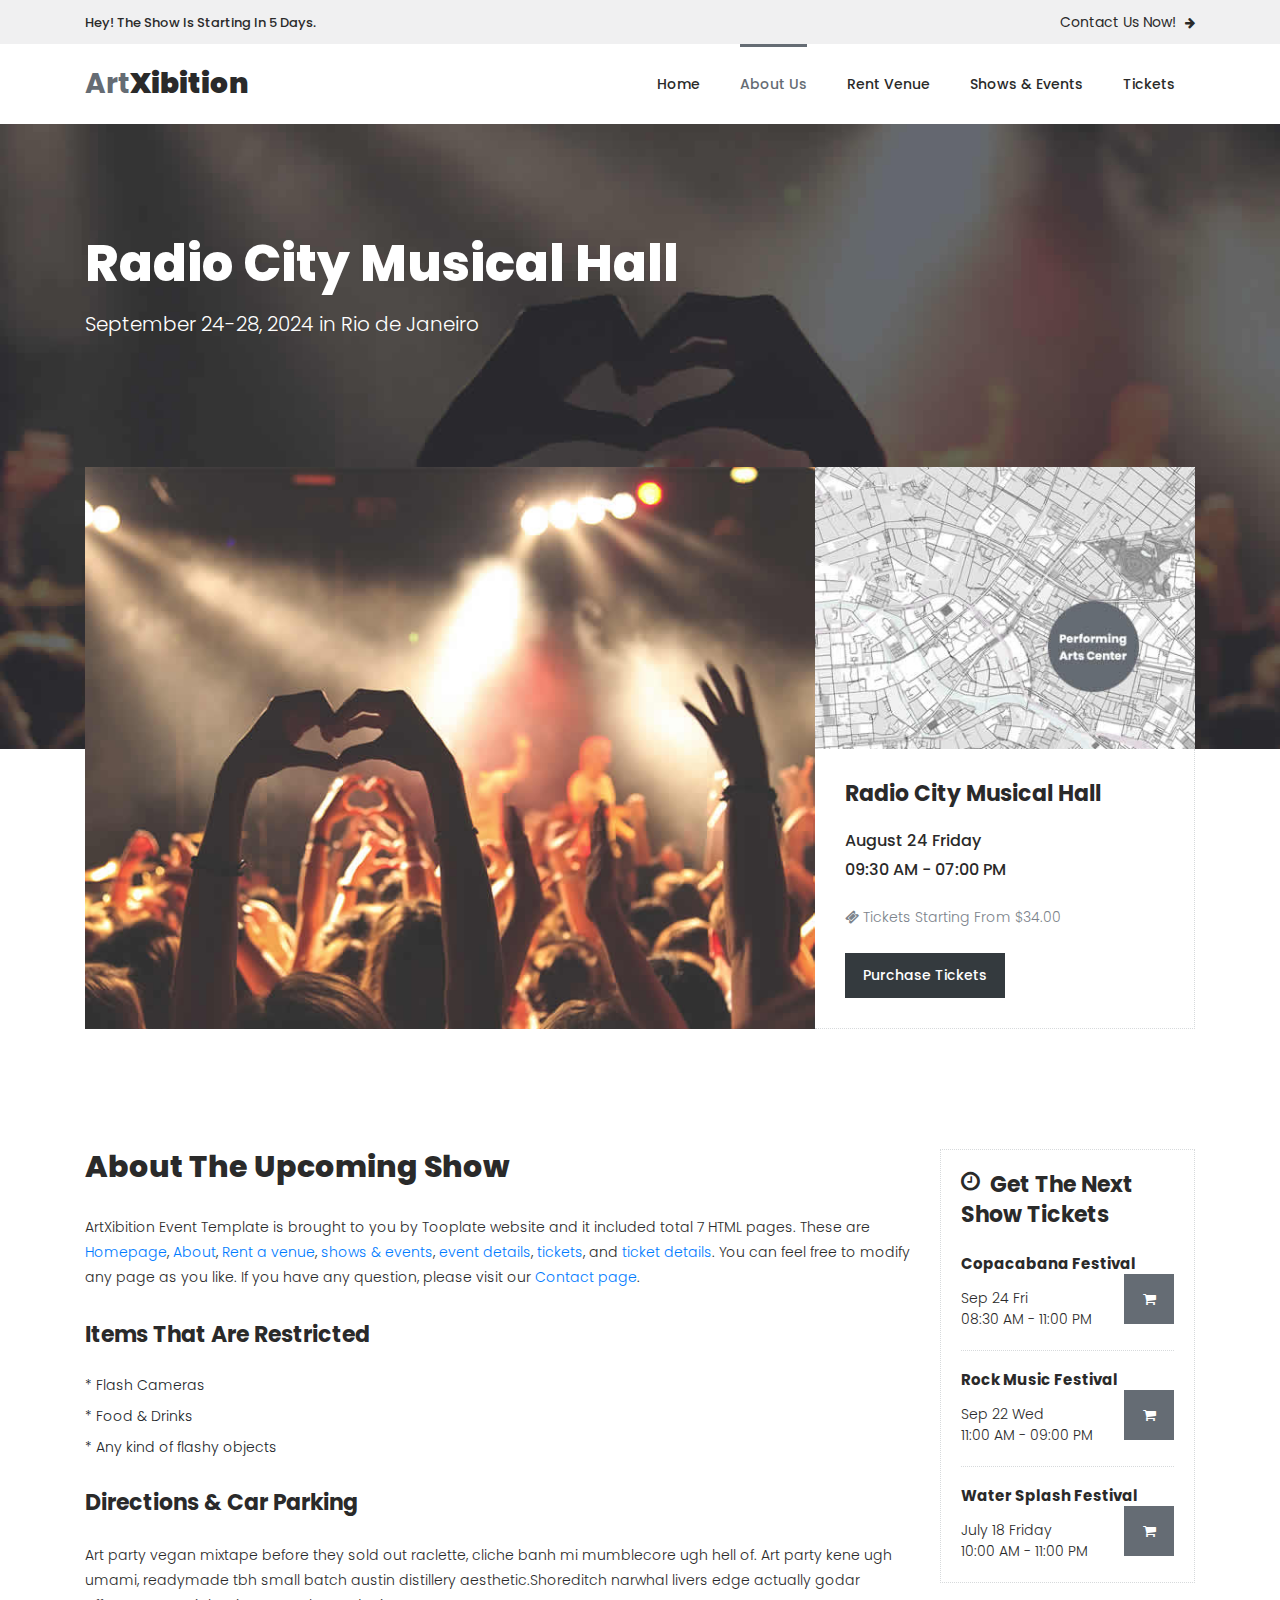
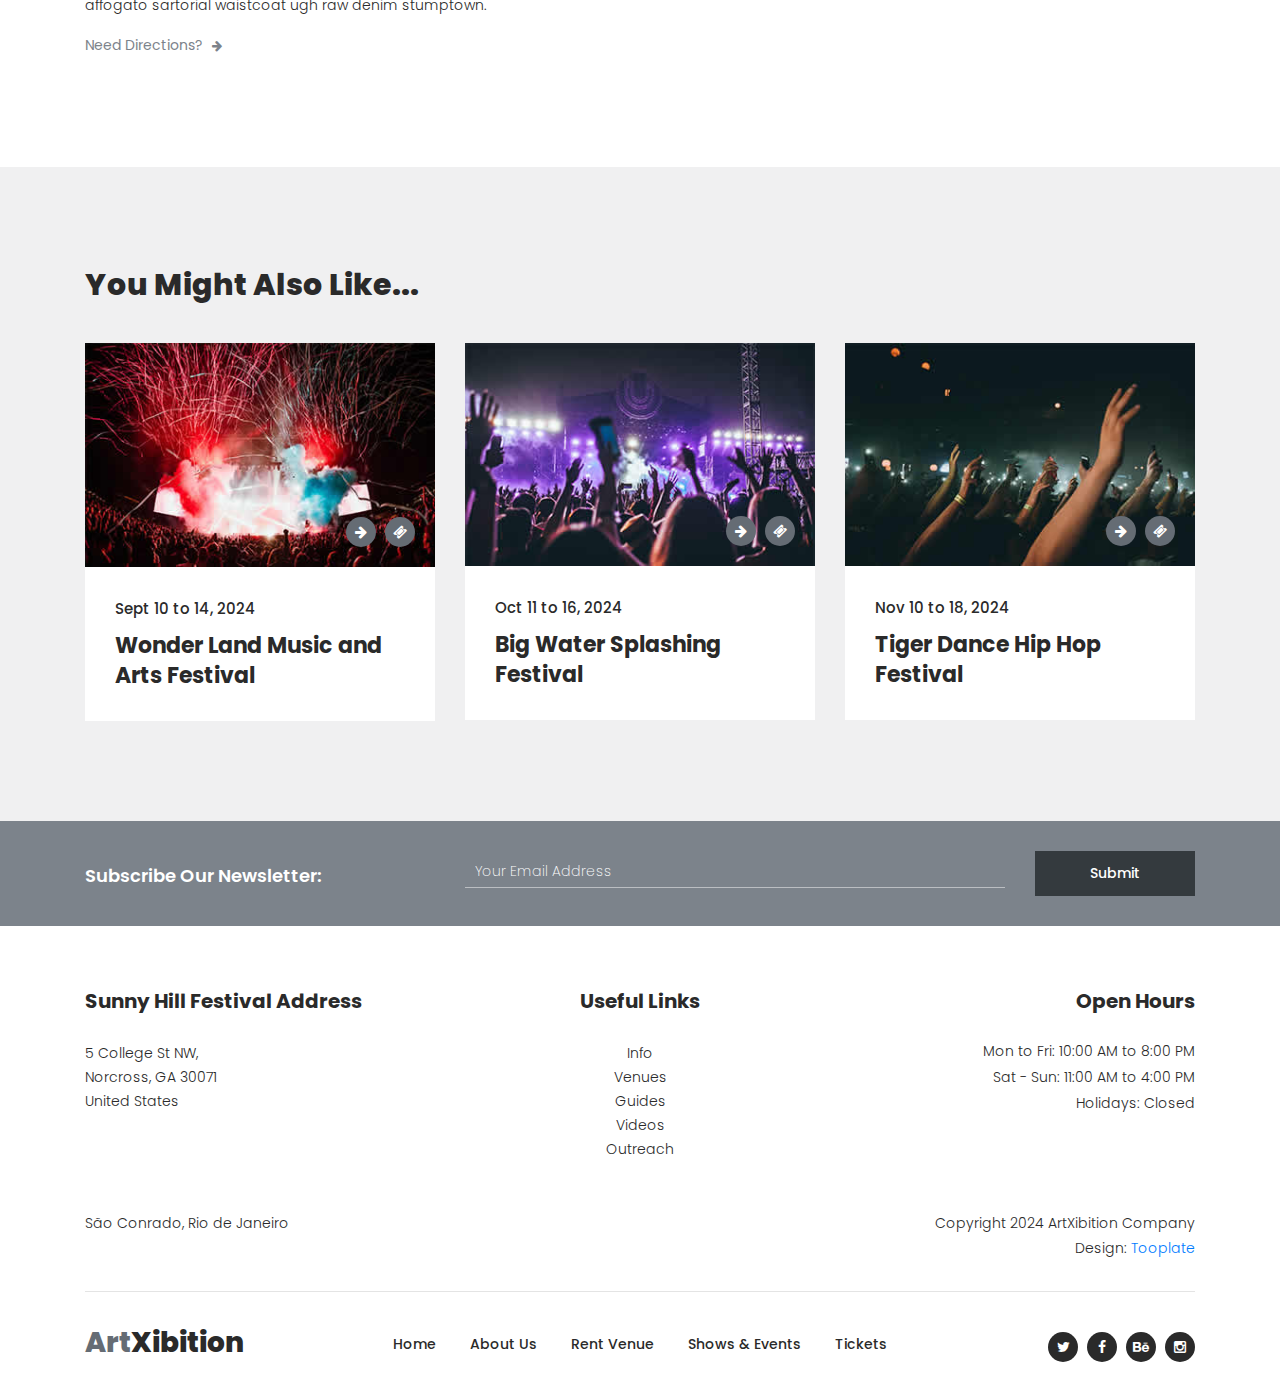
==== about.html @ b41745a3 "Initial commit" ====
<!DOCTYPE html>
<html lang="en">

  <head>

    <meta charset="utf-8">
    <meta name="viewport" content="width=device-width, initial-scale=1, shrink-to-fit=no">
    <meta name="description" content="">
    <meta name="author" content="Tooplate">
    <link href="https://fonts.googleapis.com/css?family=Poppins:100,100i,200,200i,300,300i,400,400i,500,500i,600,600i,700,700i,800,800i,900,900i&display=swap" rel="stylesheet">

    <title>ArtXibition Event HTML Template</title>


    <!-- Additional CSS Files -->
    <link rel="stylesheet" type="text/css" href="assets/css/bootstrap.min.css">

    <link rel="stylesheet" type="text/css" href="assets/css/font-awesome.css">

    <link rel="stylesheet" type="text/css" href="assets/css/owl-carousel.css">

    <link rel="stylesheet" href="assets/css/tooplate-artxibition.css">
<!--

Tooplate 2125 ArtXibition

https://www.tooplate.com/view/2125-artxibition

-->
    </head>
    
    <body>
    
    <!-- ***** Preloader Start ***** -->
    <div id="js-preloader" class="js-preloader">
      <div class="preloader-inner">
        <span class="dot"></span>
        <div class="dots">
          <span></span>
          <span></span>
          <span></span>
        </div>
      </div>
    </div>
    <!-- ***** Preloader End ***** -->

    <!-- ***** Pre HEader ***** -->
    <div class="pre-header">
        <div class="container">
            <div class="row">
                <div class="col-lg-6 col-sm-6">
                    <span>Hey! The Show Is Starting In 5 Days.</span>
                </div>
                <div class="col-lg-6 col-sm-6">
                    <div class="text-button">
                        <a href="rent-venue.html">Contact Us Now! <i class="fa fa-arrow-right"></i></a>
                    </div>
                </div>
            </div>
        </div>
    </div>
    
    <!-- ***** Header Area Start ***** -->
    <header class="header-area header-sticky">
        <div class="container">
            <div class="row">
                <div class="col-12">
                    <nav class="main-nav">
                        <!-- ***** Logo Start ***** -->
                        <a href="index.html" class="logo">Art<em>Xibition</em></a>
                        <!-- ***** Logo End ***** -->
                        <!-- ***** Menu Start ***** -->
                        <ul class="nav">
                            <li><a href="index.html">Home</a></li>
                            <li><a href="about.html" class="active">About Us</a></li>
                            <li><a href="rent-venue.html">Rent Venue</a></li>
                            <li><a href="shows-events.html">Shows & Events</a></li> 
                            <li><a href="tickets.html">Tickets</a></li> 
                        </ul>        
                        <a class='menu-trigger'>
                            <span>Menu</span>
                        </a>
                        <!-- ***** Menu End ***** -->
                    </nav>
                </div>
            </div>
        </div>
    </header>
    <!-- ***** Header Area End ***** -->

    <!-- ***** About Us Page ***** -->
    <div class="page-heading-about">
        <div class="container">
            <div class="row">
                <div class="col-lg-12">
                    <h2>Radio City Musical Hall</h2>
                    <span>September 24-28, 2024 in Rio de Janeiro</span>
                </div>
            </div>
        </div>
    </div>

    <div class="about-item">
        <div class="container">
            <div class="row">
                <div class="col-lg-8">
                    <div class="left-image">
                        <img src="assets/images/about-image.jpg" alt="party time">
                    </div>
                </div>
                <div class="col-lg-4">
                    <div class="right-content">
                        <div class="about-map-image">
                            <img src="assets/images/about-map-image.jpg" alt="party location">
                        </div>
                        <div class="down-content">
                            <h4>Radio City Musical Hall</h4>
                            <ul>
                                <li>August 24 Friday</li>
                                <li>09:30 AM - 07:00 PM</li>
                            </ul>
                            <span><i class="fa fa-ticket"></i> Tickets Starting From $34.00</span>
                            <div class="main-dark-button">
                                <a href="ticket-details.html">Purchase Tickets</a>
                            </div>
                        </div>
                    </div>
                </div>
            </div>
        </div>
    </div>

    <div class="about-upcoming-shows">
        <div class="container">
            <div class="row">
                <div class="col-lg-9">
                    <h2>About The Upcoming Show</h2>
                    <p><p>ArtXibition Event Template is brought to you by Tooplate website and it included total 7 HTML pages. 
                        These are <a href="index.html">Homepage</a>, <a href="about.html">About</a>, 
                        <a href="rent-venue.html">Rent a venue</a>, <a href="shows-events.html">shows &amp; events</a>, 
                        <a href="event-details.html">event details</a>, <a href="tickets.html">tickets</a>, and <a href="ticket-details.html">ticket details</a>. 
                        You can feel free to modify any page as you like. If you have any question, please visit our <a href="https://www.tooplate.com/contact" target="_blank">Contact page</a>.</p></p>
                    <h4>Items That Are Restricted</h4>
                    <ul>
                        <li>* Flash Cameras</li>
                        <li>* Food & Drinks</li>
                        <li>* Any kind of flashy objects</li>
                    </ul>
                    <h4>Directions & Car Parking</h4>
                    <p>Art party vegan mixtape before they sold out raclette, cliche banh mi mumblecore ugh hell of. Art party kene 
                        ugh umami, readymade tbh small batch austin distillery aesthetic.Shoreditch narwhal livers edge actually godar
                        affogato sartorial waistcoat ugh raw denim stumptown.
                        </p>
                    <div class="text-button">
                        <a href="event-details.html">Need Directions? <i class="fa fa-arrow-right"></i></a>
                    </div>
                </div>
                <div class="col-lg-3">
                    <div class="next-shows">
                        <h4><i class="fa fa-clock-o"></i> Get The Next Show Tickets</h4>
                        <ul>
                            <li>
                                <h5>Copacabana Festival</h5>
                                <span>Sep 24 Fri<br>08:30 AM - 11:00 PM</span>
                                <div class="icon-button">
                                    <a href="ticket-details.html">
                                        <i class="fa fa-shopping-cart"></i>
                                    </a>
                                </div>
                            </li>
                            <li>
                                <h5>Rock Music Festival</h5>
                                <span>Sep 22 Wed<br>11:00 AM - 09:00 PM</span>
                                <div class="icon-button">
                                    <a href="ticket-details.html">
                                        <i class="fa fa-shopping-cart"></i>
                                    </a>
                                </div>
                            </li>
                            <li>
                                <h5>Water Splash Festival</h5>
                                <span>July 18 Friday<br>10:00 AM - 11:00 PM</span>
                                <div class="icon-button">
                                    <a href="ticket-details.html">
                                        <i class="fa fa-shopping-cart"></i>
                                    </a>
                                </div>
                            </li>
                        </ul>
                    </div>
                </div>
            </div>
        </div>
    </div>

    <div class="also-like">
        <div class="container">
            <div class="row">
                <div class="col-lg-12">
                    <h2>You Might Also Like...</h2>
                </div>
                <div class="col-lg-4">
                    <div class="like-item">
                        <div class="thumb">
                            <a href="event-details.html"><img src="assets/images/like-01.jpg" alt=""></a>
                            <div class="icons">
                                <ul>
                                    <li><a href="event-details.html"><i class="fa fa-arrow-right"></i></a></li>
                                    <li><a href="ticket-details.html"><i class="fa fa-ticket"></i></a></li>
                                </ul>
                            </div>
                        </div>
                        <div class="down-content">
                            <span>Sept 10 to 14, 2024</span>
                            <a href="event-details.html"><h4>Wonder Land Music and Arts Festival</h4></a>
                        </div>
                    </div>
                </div>
                <div class="col-lg-4">
                    <div class="like-item">
                        <div class="thumb">
                            <a href="event-details.html"><img src="assets/images/like-02.jpg" alt=""></a>
                            <div class="icons">
                                <ul>
                                    <li><a href="event-details.html"><i class="fa fa-arrow-right"></i></a></li>
                                    <li><a href="ticket-details.html"><i class="fa fa-ticket"></i></a></li>
                                </ul>
                            </div>
                        </div>
                        <div class="down-content">
                            <span>Oct 11 to 16, 2024</span>
                            <a href="event-details.html"><h4>Big Water Splashing Festival</h4></a>
                        </div>
                    </div>
                </div>
                <div class="col-lg-4">
                    <div class="like-item">
                        <div class="thumb">
                            <a href="event-details.html"><img src="assets/images/like-03.jpg" alt=""></a>
                            <div class="icons">
                                <ul>
                                    <li><a href="event-details.html"><i class="fa fa-arrow-right"></i></a></li>
                                    <li><a href="ticket-details.html"><i class="fa fa-ticket"></i></a></li>
                                </ul>
                            </div>
                        </div>
                        <div class="down-content">
                            <span>Nov 10 to 18, 2024</span>
                            <a href="event-details.html"><h4>Tiger Dance Hip Hop Festival</h4></a>
                        </div>
                    </div>
                </div>
            </div>
        </div>
    </div>


    <!-- *** Subscribe *** -->
    <div class="subscribe">
        <div class="container">
            <div class="row">
                <div class="col-lg-4">
                    <h4>Subscribe Our Newsletter:</h4>
                </div>
                <div class="col-lg-8">
                    <form id="subscribe" action="" method="get">
                        <div class="row">
                          <div class="col-lg-9">
                            <fieldset>
                              <input name="email" type="text" id="email" pattern="[^ @]*@[^ @]*" placeholder="Your Email Address" required="">
                            </fieldset>
                          </div>
                          <div class="col-lg-3">
                            <fieldset>
                              <button type="submit" id="form-submit" class="main-dark-button">Submit</button>
                            </fieldset>
                          </div>
                        </div>
                    </form>
                </div>
            </div>
        </div>
    </div>

    <!-- *** Footer *** -->
    <footer>
        <div class="container">
            <div class="row">
                <div class="col-lg-4">
                    <div class="address">
                        <h4>Sunny Hill Festival Address</h4>
                        <span>5 College St NW, <br>Norcross, GA 30071<br>United States</span>
                    </div>
                </div>
                <div class="col-lg-4">
                    <div class="links">
                        <h4>Useful Links</h4>
                        <ul>
                            <li><a href="#">Info</a></li>
                            <li><a href="#">Venues</a></li>
                            <li><a href="#">Guides</a></li>
                            <li><a href="#">Videos</a></li>
                            <li><a href="#">Outreach</a></li>
                        </ul>
                    </div>
                </div>
                <div class="col-lg-4">
                    <div class="hours">
                        <h4>Open Hours</h4>
                        <ul>
                            <li>Mon to Fri: 10:00 AM to 8:00 PM</li>
                            <li>Sat - Sun: 11:00 AM to 4:00 PM</li>
                            <li>Holidays: Closed</li>
                        </ul>
                    </div>
                </div>
                <div class="col-lg-12">
                    <div class="under-footer">
                        <div class="row">
                            <div class="col-lg-6">
                                <p>São Conrado, Rio de Janeiro</p>
                            </div>
                            <div class="col-lg-6">
                                <p class="copyright">Copyright 2024 ArtXibition Company 
                    
                    			<br>Design: <a rel="nofollow" href="https://www.tooplate.com" target="_parent">Tooplate</a></p>
                            </div>
                        </div>
                    </div>
                </div>
                <div class="col-lg-12">
                    <div class="sub-footer">
                        <div class="row">
                            <div class="col-lg-3">
                                <div class="logo"><span>Art<em>Xibition</em></span></div>
                            </div>
                            <div class="col-lg-6">
                                <div class="menu">
                                    <ul>
                                        <li><a href="index.html" class="active">Home</a></li>
                                        <li><a href="about.html">About Us</a></li>
                                        <li><a href="rent-venue.html">Rent Venue</a></li>
                                        <li><a href="shows-events.html">Shows & Events</a></li> 
                                        <li><a href="tickets.html">Tickets</a></li> 
                                    </ul>
                                </div>
                            </div>
                            <div class="col-lg-3">
                                <div class="social-links">
                                    <ul>
                                        <li><a href="#"><i class="fa fa-twitter"></i></a></li>
                                        <li><a href="#"><i class="fa fa-facebook"></i></a></li>
                                        <li><a href="#"><i class="fa fa-behance"></i></a></li>
                                        <li><a href="#"><i class="fa fa-instagram"></i></a></li>
                                    </ul>
                                </div>
                            </div>
                        </div>
                    </div>
                </div>
            </div>
        </div>
    </footer>

    <!-- jQuery -->
    <script src="assets/js/jquery-2.1.0.min.js"></script>

    <!-- Bootstrap -->
    <script src="assets/js/popper.js"></script>
    <script src="assets/js/bootstrap.min.js"></script>

    <!-- Plugins -->
    <script src="assets/js/scrollreveal.min.js"></script>
    <script src="assets/js/waypoints.min.js"></script>
    <script src="assets/js/jquery.counterup.min.js"></script>
    <script src="assets/js/imgfix.min.js"></script> 
    <script src="assets/js/mixitup.js"></script> 
    <script src="assets/js/accordions.js"></script>
    <script src="assets/js/owl-carousel.js"></script>
    
    <!-- Global Init -->
    <script src="assets/js/custom.js"></script>
  </body>
</html>
---- assets/css/owl-carousel.css ----
/**
 * Owl Carousel v2.3.4
 * Copyright 2013-2018 David Deutsch
 * Licensed under: SEE LICENSE IN https://github.com/OwlCarousel2/OwlCarousel2/blob/master/LICENSE
 */
/*
 *  Owl Carousel - Core
 */
 .owl-carousel {
    display: none;
    width: 100%;
    -webkit-tap-highlight-color: transparent;
    /* position relative and z-index fix webkit rendering fonts issue */
    position: relative;
    z-index: 1; }
    .owl-carousel .owl-stage {
      position: relative;
      -ms-touch-action: pan-Y;
      touch-action: manipulation;
      -moz-backface-visibility: hidden;
      /* fix firefox animation glitch */ }
    .owl-carousel .owl-stage:after {
      content: ".";
      display: block;
      clear: both;
      visibility: hidden;
      line-height: 0;
      height: 0; }
    .owl-carousel .owl-stage-outer {
      position: relative;
      overflow: hidden;
      /* fix for flashing background */
      -webkit-transform: translate3d(0px, 0px, 0px); }
    .owl-carousel .owl-wrapper,
    .owl-carousel .owl-item {
      -webkit-backface-visibility: hidden;
      -moz-backface-visibility: hidden;
      -ms-backface-visibility: hidden;
      -webkit-transform: translate3d(0, 0, 0);
      -moz-transform: translate3d(0, 0, 0);
      -ms-transform: translate3d(0, 0, 0); }
    .owl-carousel .owl-item {
      position: relative;
      min-height: 1px;
      float: left;
      -webkit-backface-visibility: hidden;
      -webkit-tap-highlight-color: transparent;
      -webkit-touch-callout: none; }
    .owl-carousel .owl-item img {
      display: block;
      width: 100%; }
    .owl-carousel .owl-nav.disabled,
    .owl-carousel .owl-dots.disabled {
      display: none; }
    .owl-carousel .owl-nav .owl-prev,
    .owl-carousel .owl-nav .owl-next,
    .owl-carousel .owl-dot {
      cursor: pointer;
      -webkit-user-select: none;
      -khtml-user-select: none;
      -moz-user-select: none;
      -ms-user-select: none;
      user-select: none; }
    .owl-carousel .owl-nav button.owl-prev,
    .owl-carousel .owl-nav button.owl-next,
    .owl-carousel button.owl-dot {
      background: none;
      color: inherit;
      border: none;
      padding: 0 !important;
      font: inherit; }
    .owl-carousel.owl-loaded {
      display: block; }
    .owl-carousel.owl-loading {
      opacity: 0;
      display: block; }
    .owl-carousel.owl-hidden {
      opacity: 0; }
    .owl-carousel.owl-refresh .owl-item {
      visibility: hidden; }
    .owl-carousel.owl-drag .owl-item {
      -ms-touch-action: pan-y;
          touch-action: pan-y;
      -webkit-user-select: none;
      -moz-user-select: none;
      -ms-user-select: none;
      user-select: none; }
    .owl-carousel.owl-grab {
      cursor: move;
      cursor: grab; }
    .owl-carousel.owl-rtl {
      direction: rtl; }
    .owl-carousel.owl-rtl .owl-item {
      float: right; }
  
  /* No Js */
  .no-js .owl-carousel {
    display: block; }
  
  /*
   *  Owl Carousel - Animate Plugin
   */
  .owl-carousel .animated {
    animation-duration: 1000ms;
    animation-fill-mode: both; }
  
  .owl-carousel .owl-animated-in {
    z-index: 0; }
  
  .owl-carousel .owl-animated-out {
    z-index: 1; }
  
  .owl-carousel .fadeOut {
    animation-name: fadeOut; }
  
  @keyframes fadeOut {
    0% {
      opacity: 1; }
    100% {
      opacity: 0; } }
  
  /*
   * 	Owl Carousel - Auto Height Plugin
   */
  .owl-height {
    transition: height 500ms ease-in-out; }
  
  /*
   * 	Owl Carousel - Lazy Load Plugin
   */
  .owl-carousel .owl-item {
    /**
              This is introduced due to a bug in IE11 where lazy loading combined with autoheight plugin causes a wrong
              calculation of the height of the owl-item that breaks page layouts
           */ }
    .owl-carousel .owl-item .owl-lazy {
      opacity: 0;
      transition: opacity 400ms ease; }
    .owl-carousel .owl-item .owl-lazy[src^=""], .owl-carousel .owl-item .owl-lazy:not([src]) {
      max-height: 0; }
    .owl-carousel .owl-item img.owl-lazy {
      transform-style: preserve-3d; }
  
  /*
   * 	Owl Carousel - Video Plugin
   */
  .owl-carousel .owl-video-wrapper {
    position: relative;
    height: 100%;
    background: #000; }
  
  .owl-carousel .owl-video-play-icon {
    position: absolute;
    height: 80px;
    width: 80px;
    left: 50%;
    top: 50%;
    margin-left: -40px;
    margin-top: -40px;
    background: url("owl.video.play.png") no-repeat;
    cursor: pointer;
    z-index: 1;
    -webkit-backface-visibility: hidden;
    transition: transform 100ms ease; }
  
  .owl-carousel .owl-video-play-icon:hover {
    -ms-transform: scale(1.3, 1.3);
        transform: scale(1.3, 1.3); }
  
  .owl-carousel .owl-video-playing .owl-video-tn,
  .owl-carousel .owl-video-playing .owl-video-play-icon {
    display: none; }
  
  .owl-carousel .owl-video-tn {
    opacity: 0;
    height: 100%;
    background-position: center center;
    background-repeat: no-repeat;
    background-size: contain;
    transition: opacity 400ms ease; }
  
  .owl-carousel .owl-video-frame {
    position: relative;
    z-index: 1;
    height: 100%;
    width: 100%; }
---- assets/css/tooplate-artxibition.css ----
/*

Tooplate 2125 ArtXibition

https://www.tooplate.com/view/2125-artxibition

*/

/* ---------------------------------------------
Table of contents
------------------------------------------------
01. font & reset css
02. reset
03. global styles
04. header
05. banner
06. features
07. testimonials
08. contact
09. footer
10. preloader
11. search
12. portfolio

--------------------------------------------- */
/* 
---------------------------------------------
font & reset css
--------------------------------------------- 
*/
@import url("https://fonts.googleapis.com/css?family=Poppins:100,100i,200,200i,300,300i,400,400i,500,500i,600,600i,700,700i,800,800i,900,900i");
/* 
---------------------------------------------
reset
--------------------------------------------- 
*/
html, body, div, span, applet, object, iframe, h1, h2, h3, h4, h5, h6, p, blockquote, div
pre, a, abbr, acronym, address, big, cite, code, del, dfn, em, font, img, ins, kbd, q,
s, samp, small, strike, strong, sub, sup, tt, var, b, u, i, center, dl, dt, dd, ol, ul, li,
figure, header, nav, section, article, aside, footer, figcaption {
  margin: 0;
  padding: 0;
  border: 0;
  outline: 0;
}

.clearfix:after {
  content: ".";
  display: block;
  clear: both;
  visibility: hidden;
  line-height: 0;
  height: 0;
}

.clearfix {
  display: inline-block;
}

html[xmlns] .clearfix {
  display: block;
}

* html .clearfix {
  height: 1%;
}

ul, li {
  padding: 0;
  margin: 0;
  list-style: none;
}

header, nav, section, article, aside, footer, hgroup {
  display: block;
}

* {
  box-sizing: border-box;
}

html, body {
  font-family: 'Poppins', sans-serif;
  font-weight: 400;
  background-color: #fff;
  font-size: 16px;
  -ms-text-size-adjust: 100%;
  -webkit-font-smoothing: antialiased;
  -moz-osx-font-smoothing: grayscale;
}

a {
  text-decoration: none !important;
}

h1, h2, h3, h4, h5, h6 {
  margin-top: 0px;
  margin-bottom: 0px;
}

h4 {
  line-height: 30px;
}

ul {
  margin-bottom: 0px;
}

p {
  font-size: 14px;
  line-height: 25px;
  color: #2a2a2a;
  font-weight: 300;
}

/* 
---------------------------------------------
global styles
--------------------------------------------- 
*/
html,
body {
  background: #fff;
  font-family: 'Poppins', sans-serif;
}

::selection {
  background: #343a3e;
  color: #fff;
}

::-moz-selection {
  background: #343a3e;
  color: #fff;
}

@media (max-width: 991px) {
  html, body {
    overflow-x: hidden;
  }
  .mobile-top-fix {
    margin-top: 30px;
    margin-bottom: 0px;
  }
  .mobile-bottom-fix {
    margin-bottom: 30px;
  }
  .mobile-bottom-fix-big {
    margin-bottom: 60px;
  }
}

.section-heading {
  text-align: center;
  margin-top: 40px;
  margin-bottom: 40px;
}

.section-heading h2 {
  font-size: 30px;
  font-weight: 800;
  color: #2a2a2a;
  text-transform: capitalize;
  letter-spacing: 0.5px;
  margin-top: 0px;
  margin-bottom: 0px;
}

.section-heading img {
  margin: 20px auto;
}

.dark-bg h2 {
  color: #fff;
}

.dark-bg p {
  color: #fff;
}

.main-white-button a {
  display: inline-block;
  font-size: 14px;
  padding: 12px 18px;
  background-color: #fff;
  color: #2a2a2a;
  text-align: center;
  font-weight: 500;
  text-transform: capitalize;
  transition: all .3s;
}

.main-white-button a:hover {
  opacity: 0.9;
}

.main-dark-button a {
  display: inline-block;
  font-size: 14px;
  padding: 12px 18px;
  background-color: #343a3e;
  color: #fff;
  text-align: center;
  font-weight: 500;
  text-transform: capitalize;
  transition: all .3s;
}

.main-dark-button a:hover {
  opacity: 0.9;
}


.text-button a {
  font-size: 14px;
  color: #7c838b;
  transition: all .3s;
}

.text-button i {
  font-size: 12px;
  margin-left: 5px;
  transition: all .5s;
}

.text-button a:hover {
  color: #343a3e;
}

.text-button a:hover i {
  margin-left: 8px;
}


/* 
---------------------------------------------
header
--------------------------------------------- 
*/

.pre-header {
  background-color: #f0f0f1;
  padding: 10px 0px;
}

.pre-header span {
  font-size: 13px;
  color: #2a2a2a;
  font-weight: 500;
}

.pre-header .text-button {
  text-align: right;
}

.pre-header .text-button a {
  color: #2a2a2a;
}

.header-area {
  position: relative;
  top: 0px;
  left: 0px;
  right: 0px;
  z-index: 100;
  height: 80px;
  background: #fff;
  -webkit-transition: all .5s ease 0s;
  -moz-transition: all .5s ease 0s;
  -o-transition: all .5s ease 0s;
  transition: all .5s ease 0s;
}

.header-area .main-nav {
  min-height: 80px;
  background: transparent;
}

.header-area .main-nav .logo {
  line-height: 80px;
  color: #656c74;
  font-size: 28px;
  font-weight: 700;
  float: left;
  -webkit-transition: all 0.3s ease 0s;
  -moz-transition: all 0.3s ease 0s;
  -o-transition: all 0.3s ease 0s;
  transition: all 0.3s ease 0s;
}

.header-area .main-nav .logo em {
  font-style: normal;
  color: #2a2a2a;
  font-weight: 900;
}

.header-area .main-nav .nav {
  float: right;
  margin-top: 27px;
  margin-right: 0px;
  background-color: transparent;
  -webkit-transition: all 0.3s ease 0s;
  -moz-transition: all 0.3s ease 0s;
  -o-transition: all 0.3s ease 0s;
  transition: all 0.3s ease 0s;
  position: relative;
  z-index: 999;
}

.header-area .main-nav .nav li {
  padding-left: 20px;
  padding-right: 20px;
}

.header-area .main-nav .nav li a {
  display: block;
  font-weight: 500;
  font-size: 14px;
  color: #2a2a2a;
  text-transform: capitalize;
  -webkit-transition: all 0.3s ease 0s;
  -moz-transition: all 0.3s ease 0s;
  -o-transition: all 0.3s ease 0s;
  transition: all 0.3s ease 0s;
  height: 40px;
  line-height: 40px;
  border: transparent;
}

.header-area .main-nav .nav li:hover a,
.header-area .main-nav .nav li a.active {
  color: #656c74!important;
  opacity: 1;
}

.header-area .main-nav .nav li a.active {
  position: relative;
}

.header-area .main-nav .nav li a.active:after {
  position: absolute;
  width: 100%;
  height: 3px;
  background-color: #656c74;
  content: '';
  top: -20px;
  left: 0;
}

.background-header .main-nav .nav li:hover a,
.background-header .main-nav .nav li a.active {
  color: #656c74!important;
  opacity: 1;
}

.header-area .main-nav .menu-trigger {
  cursor: pointer;
  display: block;
  position: absolute;
  top: 23px;
  width: 32px;
  height: 40px;
  text-indent: -9999em;
  z-index: 99;
  right: 40px;
  display: none;
}

.header-area .main-nav .menu-trigger span,
.header-area .main-nav .menu-trigger span:before,
.header-area .main-nav .menu-trigger span:after {
  -moz-transition: all 0.4s;
  -o-transition: all 0.4s;
  -webkit-transition: all 0.4s;
  transition: all 0.4s;
  background-color: #1e1e1e;
  display: block;
  position: absolute;
  width: 30px;
  height: 2px;
  left: 0;
}

.background-header .main-nav .menu-trigger span,
.background-header .main-nav .menu-trigger span:before,
.background-header .main-nav .menu-trigger span:after {
  background-color: #1e1e1e;
}

.header-area .main-nav .menu-trigger span:before,
.header-area .main-nav .menu-trigger span:after {
  -moz-transition: all 0.4s;
  -o-transition: all 0.4s;
  -webkit-transition: all 0.4s;
  transition: all 0.4s;
  background-color: #1e1e1e;
  display: block;
  position: absolute;
  width: 30px;
  height: 2px;
  left: 0;
  width: 75%;
}

.background-header .main-nav .menu-trigger span:before,
.background-header .main-nav .menu-trigger span:after {
  background-color: #1e1e1e;
}

.header-area .main-nav .menu-trigger span:before,
.header-area .main-nav .menu-trigger span:after {
  content: "";
}

.header-area .main-nav .menu-trigger span {
  top: 16px;
}

.header-area .main-nav .menu-trigger span:before {
  -moz-transform-origin: 33% 100%;
  -ms-transform-origin: 33% 100%;
  -webkit-transform-origin: 33% 100%;
  transform-origin: 33% 100%;
  top: -10px;
  z-index: 10;
}

.header-area .main-nav .menu-trigger span:after {
  -moz-transform-origin: 33% 0;
  -ms-transform-origin: 33% 0;
  -webkit-transform-origin: 33% 0;
  transform-origin: 33% 0;
  top: 10px;
}

.header-area .main-nav .menu-trigger.active span,
.header-area .main-nav .menu-trigger.active span:before,
.header-area .main-nav .menu-trigger.active span:after {
  background-color: transparent;
  width: 100%;
}

.header-area .main-nav .menu-trigger.active span:before {
  -moz-transform: translateY(6px) translateX(1px) rotate(45deg);
  -ms-transform: translateY(6px) translateX(1px) rotate(45deg);
  -webkit-transform: translateY(6px) translateX(1px) rotate(45deg);
  transform: translateY(6px) translateX(1px) rotate(45deg);
  background-color: #1e1e1e;
}

.background-header .main-nav .menu-trigger.active span:before {
  background-color: #1e1e1e;
}

.header-area .main-nav .menu-trigger.active span:after {
  -moz-transform: translateY(-6px) translateX(1px) rotate(-45deg);
  -ms-transform: translateY(-6px) translateX(1px) rotate(-45deg);
  -webkit-transform: translateY(-6px) translateX(1px) rotate(-45deg);
  transform: translateY(-6px) translateX(1px) rotate(-45deg);
  background-color: #1e1e1e;
}

.background-header .main-nav .menu-trigger.active span:after {
  background-color: #1e1e1e;
}

.header-area.header-sticky {
  min-height: 80px;
}

.header-area.header-sticky .nav {
  margin-top: 20px !important;
}

.header-area.header-sticky .nav li a.active {
  color: #656c74;
}

@media (max-width: 1200px) {
  .header-area .main-nav .nav li {
    padding-left: 12px;
    padding-right: 12px;
  }
  .header-area .main-nav:before {
    display: none;
  }
}

@media (max-width: 767px) {
  .header-area .main-nav .nav li a.active:after {
    display: none;
  }
  .header-area .main-nav .logo {
    color: #1e1e1e;
  }
  .header-area.header-sticky .nav li a:hover,
  .header-area.header-sticky .nav li a.active {
    color: #656c74!important;
    opacity: 1;
  }
  .header-area {
    background-color: #f7f7f7;
    padding: 0px 15px;
    height: 80px;
    box-shadow: none;
    text-align: center;
  }
  .header-area .container {
    padding: 0px;
  }
  .header-area .logo {
    margin-left: 30px;
  }
  .header-area .menu-trigger {
    display: block !important;
  }
  .header-area .main-nav {
    overflow: hidden;
  }
  .header-area .main-nav .nav {
    float: none;
    width: 100%;
    display: none;
    -webkit-transition: all 0s ease 0s;
    -moz-transition: all 0s ease 0s;
    -o-transition: all 0s ease 0s;
    transition: all 0s ease 0s;
    margin-left: 0px;
  }
  .header-area .main-nav .nav li:first-child {
    border-top: 1px solid #eee;
  }
  .header-area.header-sticky .nav {
    margin-top: 80px !important;
  }
  .header-area .main-nav .nav li {
    width: 100%;
    background: #fff;
    border-bottom: 1px solid #eee;
    padding-left: 0px !important;
    padding-right: 0px !important;
  }
  .header-area .main-nav .nav li a {
    height: 50px !important;
    line-height: 50px !important;
    padding: 0px !important;
    border: none !important;
    background: #f7f7f7 !important;
    color: #232d39 !important;
  }
  .header-area .main-nav .nav li a:hover {
    background: #eee !important;
    color: #656c74!important;
  }
  .header-area .main-nav .nav li.submenu ul {
    position: relative;
    visibility: inherit;
    opacity: 1;
    z-index: 1;
    transform: translateY(0%);
    transition-delay: 0s, 0s, 0.3s;
    top: 0px;
    width: 100%;
    box-shadow: none;
    height: 0px;
  }
  .header-area .main-nav .nav li.submenu ul li a {
    font-size: 12px;
    font-weight: 400;
  }
  .header-area .main-nav .nav li.submenu ul li a:hover:before {
    width: 0px;
  }
  .header-area .main-nav .nav li.submenu ul.active {
    height: auto !important;
  }
  .header-area .main-nav .nav li.submenu:after {
    color: #3B566E;
    right: 25px;
    font-size: 14px;
    top: 15px;
  }
  .header-area .main-nav .nav li.submenu:hover ul, .header-area .main-nav .nav li.submenu:focus ul {
    height: 0px;
  }
}

@media (min-width: 767px) {
  .header-area .main-nav .nav {
    display: flex !important;
  }
}


/* 
---------------------------------------------
banner
--------------------------------------------- 
*/

.main-banner {
  background-image: url(../images/banner_bg.jpg);
  background-repeat: no-repeat;
  background-size: cover;
  text-align: center;
  padding: 270px 0px 210px 0px;
  position: relative;
}

.main-banner h6 {
  font-size: 14px;
  color: #fff;
  font-weight: 300;
}

.main-banner h2 {
  font-size: 50px;
  font-weight: 800;
  color: #fff;
  margin-top: 20px;
  margin-bottom: 30px;
}

.main-banner .next-show {
  position: absolute;
  top: -165px;
  left: 50%;
  transform: translateX(-50%);
  animation: move-up-down 3s infinite;
}
.main-banner .next-show {
  color: #fff;
  font-size: 18px;
}

.main-banner .next-show i {
  font-size: 12px;;
}

.main-banner .next-show span {
  display: block;
  font-size: 14px;
  font-weight: 300;
}

.main-banner .counter-content {
  position: absolute;
  width: 100%;
  top: 0;
  padding: 12px 0px;
  height: 100px;
  background-color: rgba(250,250,250,0.3);
}

.main-banner .counter-content li {
  display: inline-block;
  font-size: 14px;
  list-style-type: none;
  font-weight: 300;;
  text-transform: capitalize;
  color: #fff;
  min-width: 15%;
}

.main-banner .counter-content li span {
  display: block;
  font-size: 50px;
  font-weight: 900;
  margin-top: -10px;
}


/*
---------------------------------------------
Show Events Carousel
---------------------------------------------
*/
.owl-show-events {
  position: relative;
  margin-top: -60px;
}

.owl-show-events .owl-nav {
  position: absolute;
  width: 100%;
  top: 50%;
  transform: translateY(5px);
}

    
.owl-show-events .owl-nav .owl-prev{
  position: absolute;
  left: -45px;
  outline: none;
}

.owl-show-events .owl-nav .owl-prev span,
.owl-show-events .owl-nav .owl-next span {
  opacity: 0;
}

.owl-show-events .owl-nav .owl-prev:before {
  display: inline-block;
  font-family: 'FontAwesome';
  color: #7c838b;
  font-size: 14px;
  content: '\f060';
}

.owl-show-events .owl-nav .owl-next{
  position: absolute;
  right: -45px;
  outline: none;
}

.owl-show-events .owl-nav .owl-next:before {
  display: inline-block;
  font-family: 'FontAwesome';
  color: #7c838b;
  font-size: 14px;
  content: '\f061';
}


/*
---------------------------------------------
Amazing Venues
---------------------------------------------
*/

.amazing-venues {
  margin: 100px 0px;
}

.amazing-venues .left-content h4 {
  font-size: 30px;
  font-weight: 800;
  color: #2a2a2a;
  margin-bottom: 20px;
}

.amazing-venues .right-content {
  margin-left: 30px;
}

.amazing-venues .right-content h5 i {
  color: #2a2a2a;
  margin-right: 5px;
}

.amazing-venues .right-content h5 {
  font-size: 22px;
  font-weight: 800;
  color: #2a2a2a;
  margin-bottom: 25px;
}

.amazing-venues .right-content span {
  font-size: 14px;
  color: #2a2a2a;
  line-height: 25px;
  font-weight: 300;
  display: block;
  margin-bottom: 6px;
}

.map-image img {
  width: 100%;
  overflow: hidden;
}


/*
---------------------------------------------
Venues & Tickets
---------------------------------------------
*/

.venue-tickets {
  margin: 0px 15px;
}

.venue-tickets .venue-item {
  margin-bottom: 23px;
}

.venue-item .thumb img {
  width: 100%;
  overflow: hidden;
}

.venue-item .down-content {
  background-color: #656c74;
  position: relative;
  display: inline-block;
  z-index: 1;
  width: 100%;
}

.venue-item .down-content .left-content {
  width: 31%;
  float: left;
  background-color: rgba(124,131,139,0.3);
  height: 100%;
  display: inline-block;
  position: absolute;
  z-index: 111;
}

.venue-item .down-content .left-content .main-white-button {
  -webkit-transform: rotate(-90deg);
  -moz-transform: rotate(-90deg);
  -o-transform: rotate(-90deg);
  -ms-transform: rotate(-90deg);
  transform: rotate(-90deg);
  position: absolute;
  top: 50%;
  margin-top: -22.5px;
}

.venue-item .down-content .right-content {
  width: 64%;
  margin-left: 5%;
  float: right;
}

.venue-item .down-content .right-content h4 {
  font-size: 22px;
  color: #fff;
  font-weight: 700;
  margin-top: 30px;
}

.venue-item .down-content .right-content p {
  color: #fff;
  margin-top: 20px;
  font-weight: 300;
  padding-right: 30px;
  margin-bottom: 20px;
}

.venue-item .down-content .right-content ul li { 
  display: inline-block;
  color: #fff;
  font-size: 16px;
  margin-right: 20px;;
}

.venue-item .down-content .right-content ul li i {
  margin-right: 5px;
}

.venue-item .down-content .right-content .price {
  background-color: rgba(124,131,139,0.3);
  display: inline-block;
  padding: 20px;
  margin-top: 25px;;
  margin-bottom: 30px;
}

.venue-item .down-content .right-content .price span {
  color: #fff;
  font-size: 14px;
  line-height: 25px;
}

.venue-item .down-content .right-content .price span em {
  font-weight: 700;
  font-size: 20px;
  font-style: normal;
}


/*
---------------------------------------------
Coming Events
---------------------------------------------
*/

.coming-events {
  background-color: #656c74;
  padding: 120px 0px;
  position: relative;
}

.coming-events .left-button {
  text-align: center;
  position: absolute;
  width: 9%;
  height: auto;
  top: 0;
  bottom: 0;
  background-color: rgba(124,131,139,0.3);
}

.coming-events .left-button .main-white-button {
  -webkit-transform: rotate(-90deg);
  -moz-transform: rotate(-90deg);
  -o-transform: rotate(-90deg);
  -ms-transform: rotate(-90deg);
  transform: rotate(-90deg);
  position: absolute;
  top: 50%;
  margin-top: -22.5px;
}

.event-item .thumb img {
  width: 100%;
  overflow: hidden;
}

.event-item .down-content {
  background-color: #fff;
  padding: 30px;
}

.event-item .down-content h4 {
  font-size: 22px;
  font-weight: 700;
  color: #2a2a2a;
  margin-bottom: 25px;;
}

.event-item .down-content ul li {
  font-size: 14px;
  color: #2a2a2a;
  font-weight: 300;
  margin-bottom: 15px;;
}

.event-item .down-content ul li:last-child {
  margin-bottom: 0px;
}

.event-item .down-content ul li i {
  width: 20px;
  text-align: center;
  font-size: 18px;
  color: #858b93;
  display: inline-block;
}



/*
---------------------------------------------
Subscribe
---------------------------------------------
*/

.subscribe {
  background-color: #7c838b;
  padding: 30px 0px;
}

.subscribe h4 {
  font-size: 18px;
  color: #fff;
  font-weight: 600;
  margin-top: 10px;
}

.subscribe form input {
  padding: 5px 10px;
  width: 100%;
  background-color: transparent;
  border-top: none;
  border-left: none;
  border-right: none;
  border-bottom: 1px solid rgba(250,250,250,0.5);
  outline: none;
  font-size: 14px;
  color: #fff;
  font-weight: 200;
  margin-top: 5px;
}

.subscribe form ::-webkit-input-placeholder { /* Edge */
  color: #fff;
  font-weight: 200;
}

.subscribe form .main-dark-button {
  display: inline-block;
  font-size: 14px;
  padding: 12px 18px;
  background-color: #343a3e;
  color: #fff;
  text-align: center;
  font-weight: 500;
  text-transform: capitalize;
  transition: all .3s;
  border: none;
  outline: none;
  width: 100%;
}

.subscribe form .main-dark-button:hover {
  background-color: #656c74;
}


/* 
---------------------------------------------
Footer
--------------------------------------------- 
*/

footer {
  padding-top: 60px;
  margin-bottom: 25px;
}

footer h4 {
   font-size: 20px;
   color: #2a2a2a;
   font-weight: 700;
   margin-bottom: 25px;;
}

footer .address span {
  font-size: 14px;
  color: #2a2a2a;
  line-height: 24px;
  font-weight: 300;
}

footer .links {
  text-align: center;
}

footer .links ul li a {
  font-size: 14px;
  color: #2a2a2a;
  font-weight: 300;
  margin-bottom: 5px;
}

footer .hours {
  text-align: right;
}

footer .hours ul li {
  font-size: 14px;
  color: #2a2a2a;
  font-weight: 300;
  margin-bottom: 5px;
}

footer .under-footer {
  margin-top: 50px;
}

footer p.copyright {
  text-align: right;
}

.sub-footer {
  border-top: 1px solid #e4e4e4;
  margin-top: 30px;
  padding-top: 30px;
}

.sub-footer .logo span {
  font-size: 28px;
  font-weight: 800;
  color: #656c74;
}

.sub-footer .logo span em {
  font-style: normal;
  color: #2a2a2a;
}

.sub-footer .menu {
  text-align: center;
}

.sub-footer .menu ul li {
  display: inline-block;
  margin: 10px 15px 5px 15px;
}

.sub-footer .menu ul li a {
  font-size: 14px;
  font-weight: 500;
  color: #2a2a2a;
}

.sub-footer .menu ul li a:hover {
  color: #656c74;
}

.sub-footer .social-links {
  text-align: right;
  margin-top: 10px;
}

.sub-footer .social-links ul li {
  display: inline-block;
  margin-left: 5px;
}

.sub-footer .social-links ul li a {
  width: 30px;
  height: 30px;
  display: inline-block;
  text-align: center;
  line-height: 30px;
  background-color: #2a2a2a;
  border-radius: 50%;
  color: #fff;
  font-size: 14px;
  transition: all .3s;
}

.sub-footer .social-links ul li a:hover {
  background-color: #656c74;
}


/*
---------------------------------------------
About Us Page
---------------------------------------------
*/

.page-heading-about {
  background-image: url(../images/about_bg.jpg);
  background-size: cover;
  background-repeat: no-repeat;
  padding: 110px 0px 410px 0px;
}

.page-heading-about h2 {
  font-size: 50px;
  color: #fff;
  font-weight: 800;
  margin-bottom: 15px;
}

.page-heading-about span {
  font-size: 20px;
  color: #fff;
  font-weight: 300;
}

.about-item {
  margin-top: -282px;
}

.about-item .left-image img {
  width: 100%;
  overflow: hidden;
}

.about-item .right-content {
  margin-left: -30px;
}

.about-item .right-content img {
  width: 100%;
  overflow: hidden;
}

.about-item  .down-content {
  background-color: #fff;
  padding: 30px;
  border-right: 1px dotted #d7dadc;
  border-bottom: 1px dotted #d7dadc;
}

.about-item  .down-content h4 {
  font-size: 22px;
  font-weight: 700;
  color: #2a2a2a;
  margin-bottom: 20px;
}

.about-item  .down-content ul li {
  font-size: 16px;
  font-weight: 500;
  color: #2a2a2a;
  margin-bottom: 5px;
}

.about-item  .down-content span {
  font-size: 14px;
  color: #7c838b;
  font-weight: 300;
  display: block;
  margin-top: 25px;;
}

.about-item  .down-content .main-dark-button {
  margin-top: 25px;
}

.about-upcoming-shows {
  margin-top: 120px;
}

.about-upcoming-shows h2 {
  font-size: 30px;
  font-weight: 800;
  color: #2a2a2a;
  margin-bottom: 25px;
}

.about-upcoming-shows h4 {
  font-size: 22px;
  font-weight: 700;
  color: #2a2a2a;
  margin-bottom: 25px;;
}

.about-upcoming-shows ul{
  margin-bottom: 30px;
}

.about-upcoming-shows ul li {
  font-size: 14px;
  font-weight: 300;
  margin-bottom: 10px;
}

.about-upcoming-shows p {
  margin-bottom: 30px;;
}

.about-upcoming-shows .text-button {
  margin-top: -15px;
}

.about-upcoming-shows .next-shows {
  border: 1px dotted #d7dadc;
  padding: 20px;;
}

.about-upcoming-shows .next-shows h4 {
  display: inline-block;
}

.about-upcoming-shows .next-shows h4 i {
  float: left;
  display: inline-block;
  margin-right: 10px;
  height: 30px;
}

.about-upcoming-shows .next-shows ul {
  margin-bottom: 0px;
}

.about-upcoming-shows .next-shows ul li {
  border-bottom: 1px dotted #d7dadc;
  margin-bottom: 20px;
  padding-bottom: 20px;
}

.about-upcoming-shows .next-shows ul li:last-child {
  border-bottom: none;
  padding-bottom: 0;
  margin-bottom: 0;
}

.about-upcoming-shows .next-shows ul li h5 {
  font-size: 15px;
  font-weight: 700;
  color: #2a2a2a;
  margin-bottom: 15px;;
}

.about-upcoming-shows .next-shows ul li span {
  font-size: 14px;
  font-weight: 300;
  color: #2a2a2a;
}

.about-upcoming-shows .next-shows ul li .icon-button {
  float: right;
  margin-top: -35px;
}

.about-upcoming-shows .next-shows ul li .icon-button a {
  width: 50px;
  height: 50px;
  background-color: #656c74;
  color: #fff;
  display: inline-block;
  text-align: center;
  line-height: 50px;
  transition: all .3s;
}

.about-upcoming-shows .next-shows ul li .icon-button a:hover {
  background-color: #858b93;
}

.also-like {
  margin-top: 110px;
  background-color: #f0f0f1;
  padding-bottom: 100px;
}

.also-like h2 {
  font-size: 30px;
  font-weight: 800;
  color: #2a2a2a;
  margin-top: 100px;
  margin-bottom: 40px;
}

.also-like .thumb {
  position: relative;
}

.also-like .thumb .icons {
  position: absolute;
  bottom: 20px;
  right: 20px;
}

.also-like .thumb .icons ul li {
  display: inline-block;
  margin-left: 5px;
}

.also-like .thumb .icons ul li a {
  width: 30px;
  height: 30px;
  display: inline-block;
  text-align: center;
  line-height: 30px;
  color: #fff;
  background-color: #656c74;
  border-radius: 50%;
  transition: all .3s;
}

.also-like .thumb .icons ul li a:hover {
  background-color: #858b93;
}

.also-like .thumb .icons ul li a i {
  font-size: 14px;
}

.also-like .like-item img {
  width: 100%;
  overflow: hidden;
}

.also-like .like-item .down-content {
  background-color: #fff;
  padding: 30px;
}

.also-like .like-item .down-content span {
  font-size: 15px;
  color: #2a2a2a;
  font-weight: 500;
  display: inline-block;
}

.also-like .like-item .down-content h4 {
  font-size: 22px;
  font-weight: 700;
  color: #2a2a2a;
  margin-top: 10px;
}


/*
---------------------------------------------
Rent Venue Page
---------------------------------------------
*/

.page-heading-rent-venue {
  background-image: url(../images/rent_venue_bg.jpg);
  background-size: cover;
  background-repeat: no-repeat;
  padding: 110px 0px;
  text-align: center;
}

.page-heading-rent-venue h2 {
  font-size: 50px;
  color: #fff;
  font-weight: 800;
  margin-bottom: 15px;
}

.page-heading-rent-venue span {
  font-size: 20px;
  color: #fff;
  font-weight: 300;
  padding: 0px 250px;
  display: inline-block;
}

.rent-venue-tabs .heading-tabs {
  padding: 20px 0px;
  border-bottom: 1px dotted #d7dadc;
}

.rent-venue-tabs .heading-tabs .main-dark-button {
  text-align: right;
}

.rent-venue-tabs #tabs ul {
  margin-top: 10px;
  padding: 0;
}
.rent-venue-tabs #tabs ul li {
  display: inline-block;
  margin-right: 30px;
}
.rent-venue-tabs #tabs ul li:last-child {
  margin-right: 0px;
}
.rent-venue-tabs #tabs ul li a {
  text-transform: capitalize;
  width: 100%;
  display: inline-block;
  font-size: 14px;
  color: #2a2a2a;
  font-weight: 500;
  transition: all 0.3s;
}
.rent-venue-tabs #tabs ul .ui-tabs-active span {
  background: #faf5b2;
  border: #faf5b2;
  line-height: 90px;
  border-bottom: none;
}
.rent-venue-tabs #tabs ul .ui-tabs-active a {
  color: #656c74;
  position: relative;
}
.rent-venue-tabs #tabs ul .ui-tabs-active a:after {
  width: 100%;
  height: 3px;
  background-color: #7c838b;
  content: '';
  left: 0;
  top: -32px;
  position: absolute;
}
.rent-venue-tabs #tabs ul .ui-tabs-active span {
  color: #1e1e1e;
}
.rent-venue-tabs .tabs-content {
  margin-top: 80px;
  text-align: left;
  display: inline-block;
  transition: all 0.3s;
}
.rent-venue-tabs .tabs-content h4 {
  font-size: 30px;
  font-weight: 700;
  color: #2a2a2a;
  margin-bottom: 25px;
}
.rent-venue-tabs .tabs-content ul.list {
  border-top: 1px dotted #d7dadc;
  border-bottom: 1px dotted #d7dadc;
  padding: 15px 0px!important;
  margin-top: 30px!important;
  display: block;
}
.rent-venue-tabs .tabs-content ul.list li {
  width: 28%;
  font-size: 14px;
  color: #7c838b;
}

.rent-venue-tabs .tabs-content #map h5 {
  font-size: 22px;
  font-weight: 700;
  color: #2a2a2a;
  margin-top: 15px;
  margin-bottom: 15px;
}

.rent-venue-tabs .tabs-content #map .text-button {
  margin-top: 15px;
}

.rent-venue-application {
  margin: 100px 0px;
}

.rent-venue-application .heading-text h4 {
  font-size: 22px;
  font-weight: 700;
  color: #2a2a2a;
  margin-bottom: 50px;
}

.rent-venue-application .contact-form input,
.rent-venue-application .contact-form textarea {
  color: #7a7a7a;
  font-size: 13px;
  border: 1px solid #ddd;
  background-color: #fff;
  width: 100%;
  height: 40px;
  outline: none;
  line-height: 40px;
  padding: 0px 10px;
  -webkit-appearance: none;
  -moz-appearance: none;
  appearance: none;
  margin-bottom: 30px;
}

.rent-venue-application .contact-form textarea {
  height: 150px;
  resize: none;
}

.rent-venue-application .contact-form ::-webkit-input-placeholder { /* Edge */
  color: #7a7a7a;
}

.rent-venue-application .contact-form :-ms-input-placeholder { /* Internet Explorer 10-11 */
  color: #7a7a7a;
}

.rent-venue-application .contact-form ::placeholder {
  color: #7a7a7a;
}

.rent-venue-application form .main-dark-button {
  display: inline-block;
  font-size: 14px;
  padding: 12px 18px;
  background-color: #343a3e;
  color: #fff;
  text-align: center;
  font-weight: 500;
  text-transform: capitalize;
  transition: all .3s;
  border: none;
  outline: none;
}

.rent-venue-application form .main-dark-button:hover {
  background-color: #656c74;
}

/*
---------------------------------------------
Shows Events Page
---------------------------------------------
*/

.page-heading-shows-events {
  background-image: url(../images/shows_events_bg.jpg);
  background-size: cover;
  background-repeat: no-repeat;
  padding: 110px 0px;
  text-align: center;
}

.page-heading-shows-events h2 {
  font-size: 50px;
  color: #fff;
  font-weight: 800;
  margin-bottom: 15px;
}

.page-heading-shows-events span {
  font-size: 20px;
  color: #fff;
  font-weight: 300;
  padding: 0px 250px;
  display: inline-block;
}

.shows-events-tabs {
  background-color: #f0f0f1;
}

.shows-events-tabs .heading-tabs {
  padding: 20px 0px;
  border-bottom: 1px dotted #d7dadc;
}

.shows-events-tabs .heading-tabs .main-dark-button {
  text-align: right;
}

.shows-events-tabs #tabs ul {
  margin-top: 10px;
  padding: 0;
}
.shows-events-tabs #tabs ul li {
  display: inline-block;
  margin-right: 30px;
}
.shows-events-tabs #tabs ul li:last-child {
  margin-right: 0px;
}
.shows-events-tabs #tabs ul li a {
  text-transform: capitalize;
  width: 100%;
  display: inline-block;
  font-size: 14px;
  color: #2a2a2a;
  font-weight: 500;
  transition: all 0.3s;
}
.shows-events-tabs #tabs ul .ui-tabs-active span {
  background: #faf5b2;
  border: #faf5b2;
  line-height: 90px;
  border-bottom: none;
}
.shows-events-tabs #tabs ul .ui-tabs-active a {
  color: #656c74;
  position: relative;
}
.shows-events-tabs #tabs ul .ui-tabs-active a:after {
  width: 100%;
  height: 3px;
  background-color: #7c838b;
  content: '';
  left: 0;
  top: -32px;
  position: absolute;
}
.shows-events-tabs #tabs ul .ui-tabs-active span {
  color: #1e1e1e;
}
.shows-events-tabs .tabs-content {
  margin-top: 80px;
  text-align: left;
  display: inline-block;
  transition: all 0.3s;
}
.shows-events-tabs .tabs-content h4 {
  font-size: 30px;
  font-weight: 700;
  color: #2a2a2a;
  margin-bottom: 25px;
}

.shows-events-tabs .tabs-content .heading h2 {
  font-size: 30px;
  color: #656c74;
  font-weight: 700;
  margin-bottom: 40px;
}

.shows-events-tabs .tabs-content .sidebar {
  background-color: #fff;
  padding: 30px;
}

.shows-events-tabs .tabs-content .sidebar .heading-sidebar h4 {
  font-weight: 700;
  color: #2a2a2a;
  font-size: 15px;
  line-height: 24px;
}

.shows-events-tabs .tabs-content .sidebar .heading-sidebar {
  border-bottom: 1px dotted #d7dadc;
}

.shows-events-tabs .tabs-content .sidebar .month h6,
.shows-events-tabs .tabs-content .sidebar .category h6,
.shows-events-tabs .tabs-content .sidebar .venues h6 {
  font-weight: 700;
  color: #2a2a2a;
  font-size: 15px;
  margin-top: 30px;
}

.shows-events-tabs .tabs-content .sidebar ul li {
  display: block!important;
}

.shows-events-tabs .tabs-content .sidebar .month,
.shows-events-tabs .tabs-content .sidebar .category {
  border-bottom: 1px dotted #d7dadc;
  padding-bottom: 30px;
}

.shows-events-tabs .tabs-content .sidebar ul li a {
  font-size: 14px;
  color: #7c838b!important;
  font-weight: 400!important;
}

.shows-events-tabs .tabs-content .sidebar ul li a:hover {
  color: #343a3e!important;
}

.shows-events-tabs .tabs-content .event-item {
  border: 1px dotted #d7dadc;
  margin-bottom: 30px;
}

.shows-events-tabs .tabs-content .event-item img {
  max-width: 100%;
  overflow: hidden;
}

.shows-events-tabs .tabs-content .event-item .left-content {
  padding: 30px;
}

.shows-events-tabs .tabs-content .event-item .left-content h4 {
  font-size: 20px;
  font-weight: 700;
  color: #2a2a2a;
  margin-bottom: 20px;
}

.shows-events-tabs .tabs-content .event-item .left-content .main-dark-button {
  margin-top: 25px;
}

.shows-events-tabs .tabs-content .event-item .right-content ul li {
  display: inline-block;
  width: 100%;
  border-bottom: 1px solid #d7dadc;
  margin-bottom: 15px;
  padding-bottom: 5px;
}

.shows-events-tabs .tabs-content .event-item .right-content ul li:last-child {
  margin-bottom: 0;
  padding-bottom: 0;
  border-bottom: none;
}


.shows-events-tabs .tabs-content .event-item .right-content {
  padding: 10px 30px 10px 0px;
}

.shows-events-tabs .tabs-content .event-item .right-content ul li i {
  width: 30px;
  display: inline-block;
  height: 60px;
  float: left;
}
.shows-events-tabs .tabs-content .event-item .right-content ul li h6 {
  font-weight: 700;
  color: #2a2a2a;
  font-size: 15px;
  width: 100%;
  display: inline;
  line-height: 28px;
}

.shows-events-tabs .tabs-content .event-item .right-content ul li span {
  font-size: 15px;
}

.shows-events-tabs .tabs-content .pagination ul {
  text-align: center;
  width: 100%;
  margin-top: 30px;
  margin-bottom: 100px;
}

.shows-events-tabs .tabs-content .pagination ul li {
  margin: 0px 10px!important;
  display: inline-block!important;
}

.shows-events-tabs .tabs-content .pagination ul li a {
  display: inline-block;
  font-size: 14px;
  padding: 12px 20px;
  background-color: #e6e7e8;
  color: #2a2a2a;
  text-align: center;
  font-weight: 500;
  text-transform: capitalize;
  transition: all .3s;
}

.shows-events-tabs .tabs-content .pagination ul li a:hover,
.shows-events-tabs .tabs-content .pagination ul li.active a {
  background-color: #343a3e;
  color: #fff!important;
}


/*
---------------------------------------------
Tickets Page
---------------------------------------------
*/

.tickets-page {
  margin-bottom: 100px;
}

.tickets-page .search-box {
  background-color: #7c838b;
  padding: 30px;
}

.tickets-page .search-box h4 {
  color: #fff;
  font-weight: 700;
  font-size: 20px;
  margin-top: 8px;
}

.tickets-page .search-box select {
  margin-top: 10px;
  background-color: transparent;
  border-bottom: 1px solid rgba(250, 250, 250, 0.5);
  border-top: none;
  border-right: none;
  border-left: none;
  outline: none;
  color: #fff;
  font-size: 14px;
  width: 100%;
  padding: 5px;
}

.tickets-page .search-box option {
  background-color: #343a3e;
}

.tickets-page .search-box .main-dark-button {
  display: inline-block;
  font-size: 14px;
  padding: 12px 18px;
  background-color: #343a3e;
  color: #fff;
  text-align: center;
  font-weight: 500;
  text-transform: capitalize;
  transition: all .3s;
  border: none;
  outline: none;
  width: 100%;
}

.tickets-page .search-box .main-dark-button:hover {
  background-color: #656c74;
}
 
.tickets-page .heading h2 {
  font-size: 30px;
  font-weight: 800;
  color: #2a2a2a;
  text-align: center;
  margin-top: 100px;
  margin-bottom: 80px;
}

.tickets-page .ticket-item .thumb {
  position: relative;
}

.tickets-page .ticket-item .thumb img {
  width: 100%;
  overflow: hidden;
}

.tickets-page .ticket-item .thumb .price {
  background-color: rgba(101,108,116,0.9);
  display: inline-block;
  padding: 20px;
  position: absolute;
  left: 30px;
  bottom: 30px;
}

.tickets-page .ticket-item .thumb .price span {
  color: #fff;
  font-size: 14px;
  line-height: 25px;
}

.tickets-page .ticket-item .thumb .price span em {
  font-weight: 700;
  font-size: 20px;
  font-style: normal;
}

.tickets-page .ticket-item {
  margin-bottom: 30px;
}

.tickets-page .ticket-item .down-content {
  background-color: #fafafa;
  padding: 30px;;
}

.tickets-page .ticket-item .down-content span {
  font-size: 14px;
  color: #656c74;
  font-weight: 700;
}

.tickets-page .ticket-item .down-content h4 {
  font-size: 22px;
  font-weight: 700;
  color: #2a2a2a;
  margin-top: 10px;
  margin-bottom: 25px;
}

.tickets-page .ticket-item .down-content ul li {
  font-size: 14px;
  color: #2a2a2a;
  font-weight: 300;
  margin-bottom: 15px;
}

.tickets-page .ticket-item .down-content ul li i {
  color: #7c838b;
  margin-right: 10px;
  width: 15px;
  height: 25px;
  float: left;
}

.tickets-page .ticket-item .down-content .main-dark-button {
  margin-top: 30px;
}

.tickets-page .pagination ul {
  text-align: center;
  width: 100%;
  margin-top: 30px;
}

.tickets-page .pagination ul li {
  display: inline-block;
  margin: 0px 10px!important;
}

.tickets-page .pagination ul li a {
  display: inline-block;
  font-size: 14px;
  padding: 12px 20px;
  background-color: #e6e7e8;
  color: #2a2a2a;
  text-align: center;
  font-weight: 500;
  text-transform: capitalize;
  transition: all .3s;
}

.tickets-page .pagination ul li a:hover,
.tickets-page .pagination ul li.active a {
  background-color: #343a3e;
  color: #fff!important;
}



/*
-------------------------------
Ticket Details Page
-------------------------------
*/

.ticket-details-page {
  margin: 100px 0px;
}

.ticket-details-page img {
  max-width: 100%;
  overflow: hidden;
}

.ticket-details-page .right-content {
  margin-left: 15px;
}

.ticket-details-page .right-content h4 {
  font-size: 30px;
  font-weight: 800;
  color: #2a2a2a;
}

.ticket-details-page .right-content span {
  font-size: 14px;
  font-weight: 700;
  color: #656c74;
  display: inline-block;
  border-bottom: 1px solid #eee;
  width: 100%;
  padding-bottom: 30px;
  margin-top: 15px;
  margin-bottom: 30px;
}

.ticket-details-page .right-content ul {
  border-bottom: 1px solid #eee;
  width: 100%;
  padding-bottom: 20px;
  margin-bottom: 30px;
}

.ticket-details-page .right-content ul li {
  font-size: 14px;
  color: #2a2a2a;
  font-weight: 300;
  margin-bottom: 15px;
}

.ticket-details-page .right-content ul li i {
  color: #7c838b;
  margin-right: 10px;
  width: 15px;
  height: 25px;
  float: left;
}

.ticket-details-page .right-content .quantity-content {
  border-bottom: 1px solid #eee;
  width: 100%;
  padding-bottom: 30px;
  margin-bottom: 30px;
}

.ticket-details-page .right-content .quantity-content .left-content {
  float: left;
  margin-right: 30px;
}

.ticket-details-page .right-content .quantity-content .right-content {
  text-align: right;
}

.ticket-details-page .right-content .quantity-content .left-content h6 {
  font-size: 14px;
  font-weight: 700;
  color: #2a2a2a;
}

.ticket-details-page .right-content .total h4 {
  float: left;
  font-size: 20px;
  margin-top: 8px;
}

.ticket-details-page .right-content .total .main-dark-button {
  text-align: right;
}
.ticket-details-page .right-content .warn p {
  margin-top: 45px;
}


.quantity {
  display: inline-block; }
 
 .quantity .input-text.qty {
  width: 35px;
  height: 39px;
  padding: 0 5px;
  text-align: center;
  background-color: transparent;
  border: 1px solid #efefef;
 }
 
 .quantity.buttons_added {
  text-align: left;
  position: relative;
  white-space: nowrap;
  vertical-align: top; }
 
 .quantity.buttons_added input {
  display: inline-block;
  margin: 0;
  vertical-align: top;
  box-shadow: none;
 }
 
 .quantity.buttons_added .minus,
 .quantity.buttons_added .plus {
  padding: 7px 10px 8px;
  height: 39px;
  background-color: #ffffff;
  border: 1px solid #efefef;
  cursor:pointer;}
 
 .quantity.buttons_added .minus {
  border-right: 0; }
 
 .quantity.buttons_added .plus {
  border-left: 0; }
 
 .quantity.buttons_added .minus:hover,
 .quantity.buttons_added .plus:hover {
  background: #eeeeee; }
 
 .quantity input::-webkit-outer-spin-button,
 .quantity input::-webkit-inner-spin-button {
  -webkit-appearance: none;
  -moz-appearance: none;
  margin: 0; }
  
  .quantity.buttons_added .minus:focus,
 .quantity.buttons_added .plus:focus {
  outline: none; }



#features {
  margin-bottom: 80px;
}

.feature-item {
  display: inline-block;
  margin-bottom: 60px;
}

.feature-item .left-icon img {
  float: left;
  margin-right: 30px;
}

.feature-item .right-content {
  display: inline;
}

.feature-item .right-content h4 {
  margin-top: 0px;
  margin-bottom:  7px;
  letter-spacing: 0.25px;
  color: #232d39;
  font-size: 19px;
  font-weight: 600;
  text-transform: capitalize;
}

.feature-item .right-content a.text-button {
  margin-top: 7px;
  display: inline-block;
  font-size: 13px;
  text-transform: uppercase;
  color: #656c74;
  font-weight: 500;
}


/*
-------------------------------
Event Details Page
-------------------------------
*/

.shows-events-schedule {
  margin-top: 0px;
  padding-bottom: 100px;
  background-color: #f0f0f1;
}

.shows-events-schedule ul li {
  background-color: #fff;
  padding: 30px 30px 25px 30px;
  margin-bottom: 30px;
}

.shows-events-schedule ul li .title h4 {
  font-size: 20px;
  font-weight: 700;
  color: #2a2a2a;
}

.shows-events-schedule ul li .title span {
  font-size: 14px;
  font-weight: 700;
  color: #656c74;
}

.shows-events-schedule ul li .time span {
  font-size: 14px;
  color: #2a2a2a;
  font-weight: 300;
  display: inline-block;
  width: 200px;
}

.shows-events-schedule ul li .time span i {
  color: #7c838b;
  margin-right: 10px;
  width: 15px;
  height: 25px;
  float: left;
  font-size: 18px;
}

.shows-events-schedule ul li .place span {
  font-size: 14px;
  color: #2a2a2a;
  font-weight: 300;
  display: inline-block;
}

.shows-events-schedule ul li .place span i {
  color: #7c838b;
  margin-right: 10px;
  width: 15px;
  height: 25px;
  float: left;
  font-size: 18px;
}

.shows-events-schedule ul li .main-dark-button {
  text-align: right;
}

.shows-events-schedule .pagination ul {
  text-align: center;
  width: 100%;
  margin-top: 30px;
}

.shows-events-schedule .pagination ul li {
  display: inline-block;
  margin: 0px 10px!important;
  padding: 0px;
  background-color: transparent;
}

.shows-events-schedule .pagination ul li a {
  display: inline-block;
  font-size: 14px;
  padding: 12px 20px;
  background-color: #fff;
  color: #2a2a2a;
  text-align: center;
  font-weight: 500;
  text-transform: capitalize;
  transition: all .3s;
}

.shows-events-schedule .pagination ul li a:hover,
.shows-events-schedule .pagination ul li.active a {
  background-color: #343a3e;
  color: #fff!important;
}


/* 
---------------------------------------------
preloader
--------------------------------------------- 
*/

.js-preloader {
    position: fixed;
    top: 0;
    left: 0;
    right: 0;
    bottom: 0;
    background-color: #232d39;
    display: -webkit-box;
    display: flex;
    -webkit-box-align: center;
    align-items: center;
    -webkit-box-pack: center;
    justify-content: center;
    opacity: 1;
    visibility: visible;
    z-index: 9999;
    -webkit-transition: opacity 0.25s ease;
    transition: opacity 0.25s ease;
}

.js-preloader.loaded {
    opacity: 0;
    visibility: hidden;
    pointer-events: none;
}

@-webkit-keyframes dot {
    50% {
        -webkit-transform: translateX(96px);
        transform: translateX(96px);
    }
}

@keyframes dot {
    50% {
        -webkit-transform: translateX(96px);
        transform: translateX(96px);
    }
}

@-webkit-keyframes dots {
    50% {
        -webkit-transform: translateX(-31px);
        transform: translateX(-31px);
    }
}

@keyframes dots {
    50% {
        -webkit-transform: translateX(-31px);
        transform: translateX(-31px);
    }
}

.preloader-inner {
    position: relative;
    width: 142px;
    height: 40px;
    background: #232d39;
}

.preloader-inner .dot {
    position: absolute;
    width: 16px;
    height: 16px;
    top: 12px;
    left: 15px;
    background: #fff;
    border-radius: 50%;
    -webkit-transform: translateX(0);
    transform: translateX(0);
    -webkit-animation: dot 2.8s infinite;
    animation: dot 2.8s infinite;
}

.preloader-inner .dots {
    -webkit-transform: translateX(0);
    transform: translateX(0);
    margin-top: 12px;
    margin-left: 31px;
    -webkit-animation: dots 2.8s infinite;
    animation: dots 2.8s infinite;
}

.preloader-inner .dots span {
    display: block;
    float: left;
    width: 16px;
    height: 16px;
    margin-left: 16px;
    background: #fff;
    border-radius: 50%;
}


/* 
---------------------------------------------
responsive
--------------------------------------------- 
*/


@media (max-width: 1036px) {

  .owl-show-events .owl-nav {
    display: none;
  }

}

@media (max-width: 992px) {

  .amazing-venues .right-content {
    margin-left: 0;
    margin-top: 45px;
  }

  .subscribe,
  .subscribe input,
  footer .address,
  footer .hours {
    text-align: center; 
  }

  .subscribe h4 {
    margin-bottom: 20px;
  }

  .subscribe .main-dark-button {
    margin-top: 20px;
  }

  footer .address {
    margin-bottom: 45px;
  }

  footer .hours {
    margin-top: 45px;
  }

  .sub-footer,
  .sub-footer .social-links {
    text-align: center;
  }

  .coming-events .event-item {
    margin-bottom: 30px;
  }

  .coming-events .left-button {
    display: none;
  }

  .under-footer,
  footer p.copyright {
    text-align: center;
  }

  .about-item .right-content {
    margin-left: 0px;
  }

  .about-item .down-content {
    border-left: 1px dotted #d7dadc;
  }

  .about-upcoming-shows .next-shows {
    margin-top: 30px;
  }
  
  .also-like .like-item {
    margin-bottom: 30px;
  }

  .page-heading-rent-venue span,
  .page-heading-shows-events span {
    padding: 0px;
  }

  .rent-venue-tabs .heading-tabs .main-dark-button,
  .shows-events-tabs .heading-tabs .main-dark-button {
    display: none;
  }

  .shows-events-tabs #tabs ul li {
    margin-bottom: 15px;
  }

  .shows-events-tabs .tabs-content .event-item .right-content ul li i {
    height: 40px;
  }
  .shows-events-tabs .tabs-content .event-item .right-content {
    padding: 30px;
  }

  .shows-events-tabs #tabs ul li:last-child {
    margin-bottom: 0px;
  }

  .shows-events-tabs .tabs-content .sidebar {
    margin-bottom: 45px;
  }

  .tickets-page .search-box {
    text-align: center;
  }
  
  .tickets-page .search-box .main-dark-button,
  .tickets-page .search-box select {
    margin-top: 30px;
  }

  .shows-events-tabs .tabs-content .pagination ul li,
  .shows-events-schedule .pagination ul li,
  .tickets-page .pagination ul li {
    margin: 0px 2px!important;
  }

  .ticket-details-page .right-content {
    margin-left: 0px;
    margin-top: 30px;
  }

  .shows-events-schedule ul li,
  .shows-events-schedule ul li .main-dark-button {
    text-align: center;
  }

  .shows-events-schedule ul li .title,
  .shows-events-schedule ul li .time,
  .shows-events-schedule ul li .place {
    margin-bottom: 15px;
  }

}

@media (max-width: 450px) {

  .rent-venue-tabs #tabs ul li {
    text-align: center;
    margin-right: 0px;
    display: block;
    margin-bottom: 5px;
    margin-top: 5px;
  } 

  .rent-venue-tabs #tabs ul .ui-tabs-active a:after,
  .shows-events-tabs #tabs ul .ui-tabs-active a:after {
    display: none;
  }

  .rent-venue-tabs .tabs-content ul.list {
    text-align: center;
  }

  .rent-venue-tabs .tabs-content ul.list li {
    text-align: center;
    width: 100%;
  }

  .pre-header {
    display: none;
  }

}


@-webkit-keyframes move-up-down {
  0% {
    -webkit-transform: translateY(0px);
            transform: translateY(0px); }
  50% {
    -webkit-transform: translateY(-5px);
            transform: translateY(-5px); }
  100% {
    -webkit-transform: translateY(0px);
            transform: translateY(0px); } 
}
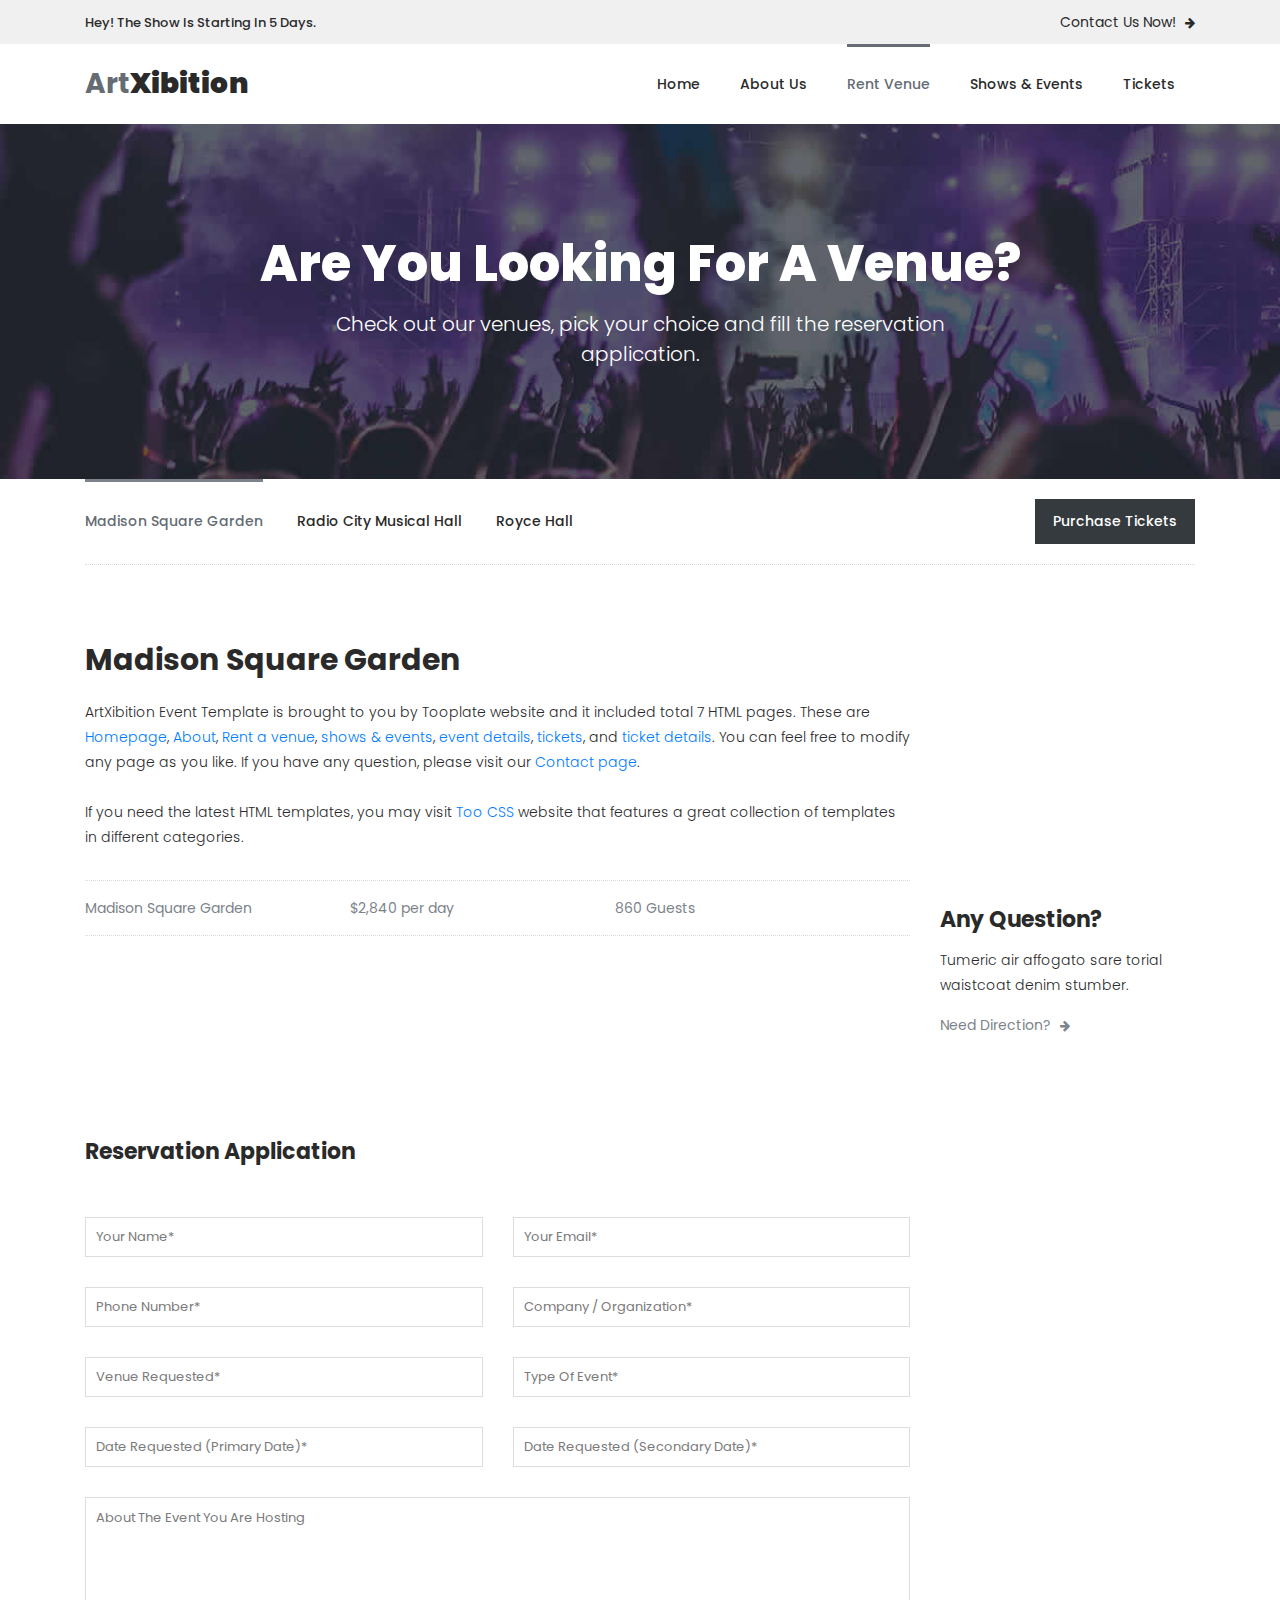
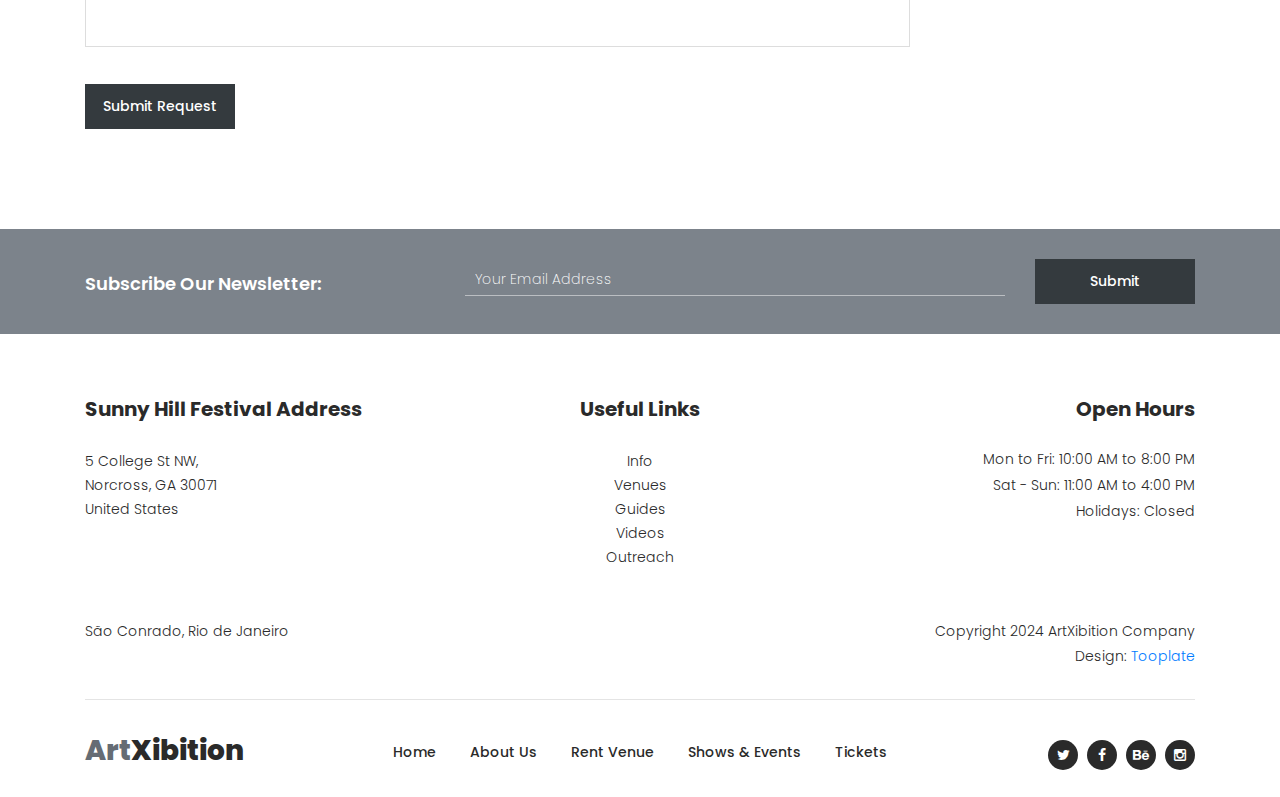
==== commit bf3c05da: "test" ====
--- a/about.html
+++ b/about.html
@@ -9,7 +9,7 @@
     <meta name="author" content="Tooplate">
     <link href="https://fonts.googleapis.com/css?family=Poppins:100,100i,200,200i,300,300i,400,400i,500,500i,600,600i,700,700i,800,800i,900,900i&display=swap" rel="stylesheet">
 
-    <title>ArtXibition Event HTML Template</title>
+    <title>ArtXibition Template - Rent a venue</title>
 
 
     <!-- Additional CSS Files -->
@@ -43,7 +43,7 @@
       </div>
     </div>
     <!-- ***** Preloader End ***** -->
-
+    
     <!-- ***** Pre HEader ***** -->
     <div class="pre-header">
         <div class="container">
@@ -72,8 +72,8 @@
                         <!-- ***** Menu Start ***** -->
                         <ul class="nav">
                             <li><a href="index.html">Home</a></li>
-                            <li><a href="about.html" class="active">About Us</a></li>
-                            <li><a href="rent-venue.html">Rent Venue</a></li>
+                            <li><a href="about.html">About Us</a></li>
+                            <li><a href="rent-venue.html" class="active">Rent Venue</a></li>
                             <li><a href="shows-events.html">Shows & Events</a></li> 
                             <li><a href="tickets.html">Tickets</a></li> 
                         </ul>        
@@ -89,165 +89,190 @@
     <!-- ***** Header Area End ***** -->
 
     <!-- ***** About Us Page ***** -->
-    <div class="page-heading-about">
+    <div class="page-heading-rent-venue">
         <div class="container">
             <div class="row">
                 <div class="col-lg-12">
-                    <h2>Radio City Musical Hall</h2>
-                    <span>September 24-28, 2024 in Rio de Janeiro</span>
-                </div>
-            </div>
-        </div>
-    </div>
-
-    <div class="about-item">
-        <div class="container">
-            <div class="row">
-                <div class="col-lg-8">
-                    <div class="left-image">
-                        <img src="assets/images/about-image.jpg" alt="party time">
-                    </div>
-                </div>
-                <div class="col-lg-4">
-                    <div class="right-content">
-                        <div class="about-map-image">
-                            <img src="assets/images/about-map-image.jpg" alt="party location">
+                    <h2>Are You Looking For A Venue?</h2>
+                    <span>Check out our venues, pick your choice and fill the reservation application.</span>
+                </div>
+            </div>
+        </div>
+    </div>
+
+    <div class="rent-venue-tabs">
+        <div class="container">
+            <div class="row">
+                <div class="col-lg-12">
+                    <div class="row" id="tabs">
+                        <div class="col-lg-12">
+                            <div class="heading-tabs">
+                                <div class="row">
+                                    <div class="col-lg-8">
+                                        <ul>
+                                          <li><a href='#tabs-1'>Madison Square Garden</a></li>
+                                          <li><a href='#tabs-2'>Radio City Musical Hall</a></a></li>
+                                          <li><a href='#tabs-3'>Royce Hall</a></a></li>
+                                        </ul>
+                                    </div>
+                                    <div class="col-lg-4">
+                                          <div class="main-dark-button">
+                                              <a href="ticket-details.html">Purchase Tickets</a>
+                                          </div>
+                                    </div>
+                                </div>
+                            </div>
                         </div>
-                        <div class="down-content">
-                            <h4>Radio City Musical Hall</h4>
-                            <ul>
-                                <li>August 24 Friday</li>
-                                <li>09:30 AM - 07:00 PM</li>
-                            </ul>
-                            <span><i class="fa fa-ticket"></i> Tickets Starting From $34.00</span>
-                            <div class="main-dark-button">
-                                <a href="ticket-details.html">Purchase Tickets</a>
-                            </div>
-                        </div>
-                    </div>
-                </div>
-            </div>
-        </div>
-    </div>
-
-    <div class="about-upcoming-shows">
-        <div class="container">
-            <div class="row">
-                <div class="col-lg-9">
-                    <h2>About The Upcoming Show</h2>
-                    <p><p>ArtXibition Event Template is brought to you by Tooplate website and it included total 7 HTML pages. 
+                        <div class="col-lg-12">
+                            <section class='tabs-content'>
+                                <article id='tabs-1'>
+                                    <div class="row">
+                                        <div class="col-lg-9">
+                                            <div class="right-content">
+                                                <h4>Madison Square Garden</h4>
+                                                <p>ArtXibition Event Template is brought to you by Tooplate website and it included total 7 HTML pages. 
                         These are <a href="index.html">Homepage</a>, <a href="about.html">About</a>, 
                         <a href="rent-venue.html">Rent a venue</a>, <a href="shows-events.html">shows &amp; events</a>, 
                         <a href="event-details.html">event details</a>, <a href="tickets.html">tickets</a>, and <a href="ticket-details.html">ticket details</a>. 
-                        You can feel free to modify any page as you like. If you have any question, please visit our <a href="https://www.tooplate.com/contact" target="_blank">Contact page</a>.</p></p>
-                    <h4>Items That Are Restricted</h4>
-                    <ul>
-                        <li>* Flash Cameras</li>
-                        <li>* Food & Drinks</li>
-                        <li>* Any kind of flashy objects</li>
-                    </ul>
-                    <h4>Directions & Car Parking</h4>
-                    <p>Art party vegan mixtape before they sold out raclette, cliche banh mi mumblecore ugh hell of. Art party kene 
-                        ugh umami, readymade tbh small batch austin distillery aesthetic.Shoreditch narwhal livers edge actually godar
-                        affogato sartorial waistcoat ugh raw denim stumptown.
-                        </p>
-                    <div class="text-button">
-                        <a href="event-details.html">Need Directions? <i class="fa fa-arrow-right"></i></a>
-                    </div>
-                </div>
-                <div class="col-lg-3">
-                    <div class="next-shows">
-                        <h4><i class="fa fa-clock-o"></i> Get The Next Show Tickets</h4>
-                        <ul>
-                            <li>
-                                <h5>Copacabana Festival</h5>
-                                <span>Sep 24 Fri<br>08:30 AM - 11:00 PM</span>
-                                <div class="icon-button">
-                                    <a href="ticket-details.html">
-                                        <i class="fa fa-shopping-cart"></i>
-                                    </a>
-                                </div>
-                            </li>
-                            <li>
-                                <h5>Rock Music Festival</h5>
-                                <span>Sep 22 Wed<br>11:00 AM - 09:00 PM</span>
-                                <div class="icon-button">
-                                    <a href="ticket-details.html">
-                                        <i class="fa fa-shopping-cart"></i>
-                                    </a>
-                                </div>
-                            </li>
-                            <li>
-                                <h5>Water Splash Festival</h5>
-                                <span>July 18 Friday<br>10:00 AM - 11:00 PM</span>
-                                <div class="icon-button">
-                                    <a href="ticket-details.html">
-                                        <i class="fa fa-shopping-cart"></i>
-                                    </a>
-                                </div>
-                            </li>
-                        </ul>
-                    </div>
-                </div>
-            </div>
-        </div>
-    </div>
-
-    <div class="also-like">
-        <div class="container">
-            <div class="row">
-                <div class="col-lg-12">
-                    <h2>You Might Also Like...</h2>
-                </div>
-                <div class="col-lg-4">
-                    <div class="like-item">
-                        <div class="thumb">
-                            <a href="event-details.html"><img src="assets/images/like-01.jpg" alt=""></a>
-                            <div class="icons">
-                                <ul>
-                                    <li><a href="event-details.html"><i class="fa fa-arrow-right"></i></a></li>
-                                    <li><a href="ticket-details.html"><i class="fa fa-ticket"></i></a></li>
-                                </ul>
-                            </div>
+                        You can feel free to modify any page as you like. If you have any question, please visit our <a href="https://www.tooplate.com/contact" target="_blank">Contact page</a>.
+                        
+                        <br><br>If you need the latest HTML templates, you may visit <a href="https://www.toocss.com/" target="_blank">Too CSS</a> website that features a great collection of templates in different categories.</p>
+                                                <ul class="list">
+                                                    <li>Madison Square Garden</li>
+                                                    <li>$2,840 per day</li>
+                                                    <li>860 Guests</li>
+                                                </ul>
+                                            </div>
+                                        </div>
+                                        <div class="col-lg-3">
+                                            <div id="map">
+                                                <iframe src="https://www.google.com/maps/embed?pb=!1m18!1m12!1m3!1d7405.690436500271!2d-43.289281240686606!3d-23.00173786750551!2m3!1f0!2f0!3f0!3m2!1i1024!2i768!4f13.1!3m3!1m2!1s0x9bd6d13e950037%3A0x2c49dc1b12837f3f!2sPedra%20da%20G%C3%A1vea!5e1!3m2!1sen!2sth!4v1630941277488!5m2!1sen!2sth" width="100%" height="240px" frameborder="0" style="border:0"  allowfullscreen="" loading="lazy"></iframe>
+                                                <h5>Any Question?</h5>
+                                                <p>Tumeric air affogato sare torial waistcoat denim stumber.</p>
+                                            <div class="text-button">
+                                                <a href="ticket-details.html">Need Direction? <i class="fa fa-arrow-right"></i></a>
+                                            </div>
+                                        </div>
+                                    </div>
+                                </article>                            
+                                <article id='tabs-2'>
+                                    <div class="row">
+                                        <div class="col-lg-9">
+                                            <div class="right-content">
+                                                <h4>Radio City Musical Hall</h4>
+                                                <p> Aliquam tempor, purus vitae ullamcorper rhoncus, quam nunc imperdiet sem, sed placerat purus dui in lorem. Donec ornare at risus in varius. In at magna ante. Curabitur at metus sed purus pretium ullamcorper. Cras vitae sapien bibendum urna pulvinar faucibus. Aliquam sed dui in orci tincidunt cursus quis non tellus. Vestibulum a placerat ex, ac cursus dui.</p>
+                                                <ul class="list">
+                                                    <li>Radio City Musical Hall</li>
+                                                    <li>$4,750 per day</li>
+                                                    <li>1,100 Guests</li>
+                                                </ul>
+                                            </div>
+                                        </div>
+                                        <div class="col-lg-3">
+                                            <div id="map">
+                                                <iframe src="https://www.google.com/maps/embed?pb=!1m18!1m12!1m3!1d14678.414668643849!2d-43.19038460753291!3d-22.96913839717705!2m3!1f0!2f0!3f0!3m2!1i1024!2i768!4f13.1!3m3!1m2!1s0x9bd54579a5956b%3A0xa102deeaffcb3e3!2sCopacabana%20Beach!5e1!3m2!1sen!2sth!4v1630941170951!5m2!1sen!2sth" width="100%" height="240px" frameborder="0" style="border:0" allowfullscreen="" loading="lazy"></iframe>
+                                                <h5>Any Question?</h5>
+                                                <p>Tumeric air affogato sare torial waistcoat denim stumber.</p>
+                                            <div class="text-button">
+                                                <a href="ticket-details.html">Need Direction? <i class="fa fa-arrow-right"></i></a>
+                                            </div>
+                                        </div>
+                                    </div>
+                                </article>   
+                                <article id='tabs-3'>
+                                    <div class="row">
+                                        <div class="col-lg-9">
+                                            <div class="right-content">
+                                                <h4>Royce Hall</h4>
+                                                <p> Maecenas ut pharetra felis. Interdum et malesuada fames ac ante ipsum primis in faucibus. Sed ut nisi quis tellus vulputate posuere. Aenean consectetur quam et quam fringilla, nec aliquam diam congue. Nulla dui arcu, aliquam sed mattis non, euismod vitae libero. </p>
+                                                <ul class="list">
+                                                    <li>Madison Square Garden</li>
+                                                    <li>$5,860 per day</li>
+                                                    <li>1,250 Guests</li>
+                                                </ul>
+                                            </div>
+                                        </div>
+                                        <div class="col-lg-3">
+                                            <div id="map">
+                                                <iframe src="https://www.google.com/maps/embed?pb=!1m18!1m12!1m3!1d3106.724034173435!2d-43.27685374322357!3d-23.003403908758767!2m3!1f0!2f0!3f0!3m2!1i1024!2i768!4f13.1!3m3!1m2!1s0x9bd6cbe74edde3%3A0x14e89f87adc702cc!2sMirante%20Ciclovia%20Sao%20Conrado!5e1!3m2!1sen!2sth!4v1630941324692!5m2!1sen!2sth" width="100%" height="240px" frameborder="0" style="border:0" allowfullscreen="" loading="lazy"></iframe>
+                                                <h5>Any Question?</h5>
+                                                <p>Tumeric air affogato sare torial waistcoat denim stumber.</p>
+                                            <div class="text-button">
+                                                <a href="ticket-details.html">Need Direction? <i class="fa fa-arrow-right"></i></a>
+                                            </div>
+                                        </div>
+                                    </div>
+                                </article>    
+                            </section>
                         </div>
-                        <div class="down-content">
-                            <span>Sept 10 to 14, 2024</span>
-                            <a href="event-details.html"><h4>Wonder Land Music and Arts Festival</h4></a>
-                        </div>
-                    </div>
-                </div>
-                <div class="col-lg-4">
-                    <div class="like-item">
-                        <div class="thumb">
-                            <a href="event-details.html"><img src="assets/images/like-02.jpg" alt=""></a>
-                            <div class="icons">
-                                <ul>
-                                    <li><a href="event-details.html"><i class="fa fa-arrow-right"></i></a></li>
-                                    <li><a href="ticket-details.html"><i class="fa fa-ticket"></i></a></li>
-                                </ul>
-                            </div>
-                        </div>
-                        <div class="down-content">
-                            <span>Oct 11 to 16, 2024</span>
-                            <a href="event-details.html"><h4>Big Water Splashing Festival</h4></a>
-                        </div>
-                    </div>
-                </div>
-                <div class="col-lg-4">
-                    <div class="like-item">
-                        <div class="thumb">
-                            <a href="event-details.html"><img src="assets/images/like-03.jpg" alt=""></a>
-                            <div class="icons">
-                                <ul>
-                                    <li><a href="event-details.html"><i class="fa fa-arrow-right"></i></a></li>
-                                    <li><a href="ticket-details.html"><i class="fa fa-ticket"></i></a></li>
-                                </ul>
-                            </div>
-                        </div>
-                        <div class="down-content">
-                            <span>Nov 10 to 18, 2024</span>
-                            <a href="event-details.html"><h4>Tiger Dance Hip Hop Festival</h4></a>
-                        </div>
+                    </div>
+                </div>
+            </div>
+        </div>
+    </div>
+
+    <div class="rent-venue-application">
+        <div class="container">
+            <div class="row">
+                <div class="col-lg-9">
+                    <div class="heading-text">
+                        <h4>Reservation Application</h4>
+                    </div>
+                    <div class="contact-form">
+                        <form id="contact" action="" method="post">
+                          <div class="row">
+                            <div class="col-md-6 col-sm-12">
+                              <fieldset>
+                                <input name="name" type="text" id="name" placeholder="Your Name*" required="">
+                              </fieldset>
+                            </div>
+                            <div class="col-md-6 col-sm-12">
+                              <fieldset>
+                                <input name="email" type="text" id="email" pattern="[^ @]*@[^ @]*" placeholder="Your Email*" required="">
+                              </fieldset>
+                            </div>
+                            <div class="col-md-6 col-sm-12">
+                              <fieldset>
+                                <input name="phone-number" type="text" id="phone-number" placeholder="Phone Number*" required="">
+                              </fieldset>
+                            </div>
+                            <div class="col-md-6 col-sm-12">
+                              <fieldset>
+                                <input name="company-organization" type="text" id="company-organization" placeholder="Company / Organization*" required="">
+                              </fieldset>
+                            </div>
+                            <div class="col-md-6 col-sm-12">
+                              <fieldset>
+                                <input name="venue-requested" type="text" id="venue-requested" placeholder="Venue Requested*" required="">
+                              </fieldset>
+                            </div>
+                            <div class="col-md-6 col-sm-12">
+                              <fieldset>
+                                <input name="type-event" type="text" id="type-event" placeholder="Type Of Event*" required="">
+                              </fieldset>
+                            </div>
+                            <div class="col-md-6 col-sm-12">
+                              <fieldset>
+                                <input name="date-requested-first" type="text" id="date-requested-first" placeholder="Date Requested (Primary Date)*" required="">
+                              </fieldset>
+                            </div>
+                            <div class="col-md-6 col-sm-12">
+                              <fieldset>
+                                <input name="date-requested-second" type="text" id="date-requested-second" placeholder="Date Requested (Secondary Date)*" required="">
+                              </fieldset>
+                            </div>
+                            <div class="col-lg-12">
+                              <fieldset>
+                                <textarea name="about-event-hosting" rows="6" id="about-event-hosting" placeholder="About The Event You Are Hosting" required=""></textarea>
+                              </fieldset>
+                            </div>
+                            <div class="col-lg-12">
+                              <fieldset>
+                                <button type="submit" id="form-submit" class="main-dark-button">Submit Request</button>
+                              </fieldset>
+                            </div>
+                          </div>
+                        </form>
                     </div>
                 </div>
             </div>
@@ -380,5 +405,6 @@
     
     <!-- Global Init -->
     <script src="assets/js/custom.js"></script>
+
   </body>
 </html>--- a/assets/css/tooplate-artxibition.css
+++ b/assets/css/tooplate-artxibition.css
@@ -181,7 +181,7 @@
 .main-white-button a {
   display: inline-block;
   font-size: 14px;
-  padding: 12px 18px;
+  padding: 10px 18px;
   background-color: #fff;
   color: #2a2a2a;
   text-align: center;
@@ -608,29 +608,37 @@
 }
 
 .main-banner h6 {
-  font-size: 14px;
+  font-size: 20px;
+  font-family: 'AritaDotum';
+  font-weight: bold;
   color: #fff;
   font-weight: 300;
+  text-shadow: 2px 2px 4px rgba(0, 0, 0, 0.7);
 }
 
 .main-banner h2 {
   font-size: 50px;
-  font-weight: 800;
+  font-family: 'AritaDotum';
+  /* font-weight: 800; */
   color: #fff;
   margin-top: 20px;
   margin-bottom: 30px;
+  text-shadow: 3px 3px 6px rgba(0, 0, 0, 0.7);
+  font-weight: bold;
 }
 
 .main-banner .next-show {
   position: absolute;
   top: -165px;
-  left: 50%;
+  left: 45.5%;
   transform: translateX(-50%);
   animation: move-up-down 3s infinite;
 }
 .main-banner .next-show {
   color: #fff;
   font-size: 18px;
+  font-family: 'NanumSquareRoundB';
+  text-shadow: 1px 1px 1px rgba(0, 0, 0, 0.2);
 }
 
 .main-banner .next-show i {
@@ -650,6 +658,7 @@
   padding: 12px 0px;
   height: 100px;
   background-color: rgba(250,250,250,0.3);
+  text-shadow: 3px 3px 6px rgba(0, 0, 0, 0.3);
 }
 
 .main-banner .counter-content li {
@@ -668,7 +677,6 @@
   font-weight: 900;
   margin-top: -10px;
 }
-
 
 /*
 ---------------------------------------------
@@ -734,6 +742,7 @@
 
 .amazing-venues .left-content h4 {
   font-size: 30px;
+  font-family: 'AritaDotum';
   font-weight: 800;
   color: #2a2a2a;
   margin-bottom: 20px;
@@ -805,6 +814,24 @@
   display: inline-block;
   position: absolute;
   z-index: 111;
+}
+
+.venue-item .down-content .left-content h5 {
+  position: relative;
+  font-size: 20px;
+  top: 5%;
+  text-align: center;
+  font-family: 'NanumSquareRoundB';
+  color: #fff;
+}
+
+.venue-item .down-content .left-content h6 {
+  position: relative;
+  top: 6%;
+  font-size: 18px;
+  text-align: center;
+  font-family: 'NanumSquareRoundR';
+  color: #fff;
 }
 
 .venue-item .down-content .left-content .main-white-button {
@@ -825,10 +852,18 @@
 }
 
 .venue-item .down-content .right-content h4 {
-  font-size: 22px;
+  font-size: 24px;
+  font-family: 'AritaDotum';
   color: #fff;
   font-weight: 700;
   margin-top: 30px;
+}
+
+.venue-item .down-content .right-content h5 {
+  font-size: 20px;
+  font-family: 'AritaDotum';
+  color: #fff;
+  font-weight: 500;
 }
 
 .venue-item .down-content .right-content p {
@@ -1126,7 +1161,7 @@
 */
 
 .page-heading-about {
-  background-image: url(../images/about_bg.jpg);
+  background-image: url(../images/banner_bg.jpg);
   background-size: cover;
   background-repeat: no-repeat;
   padding: 110px 0px 410px 0px;
@@ -1134,6 +1169,7 @@
 
 .page-heading-about h2 {
   font-size: 50px;
+  font-family: 'AritaDotum';
   color: #fff;
   font-weight: 800;
   margin-bottom: 15px;
@@ -1558,7 +1594,7 @@
 */
 
 .page-heading-shows-events {
-  background-image: url(../images/shows_events_bg.jpg);
+  background-image: url(../images/banner_ticket_bg.jpg);
   background-size: cover;
   background-repeat: no-repeat;
   padding: 110px 0px;
@@ -1570,6 +1606,8 @@
   color: #fff;
   font-weight: 800;
   margin-bottom: 15px;
+  text-shadow: 2px 2px 4px rgba(0, 0, 0, 0.7);
+  font-family: 'AritaDotum';
 }
 
 .page-heading-shows-events span {
@@ -1855,11 +1893,20 @@
  
 .tickets-page .heading h2 {
   font-size: 30px;
+  font-family: 'AritaDotum';
   font-weight: 800;
   color: #2a2a2a;
   text-align: center;
   margin-top: 100px;
-  margin-bottom: 80px;
+  margin-bottom: 20px;
+}
+
+.tickets-page .heading h4 {
+  font-size: 23px;
+  font-family: 'AritaDotum-Medium';
+  color: #2a2a2a;
+  text-align: center;
+  margin-top: 5px;
 }
 
 .tickets-page .ticket-item .thumb {
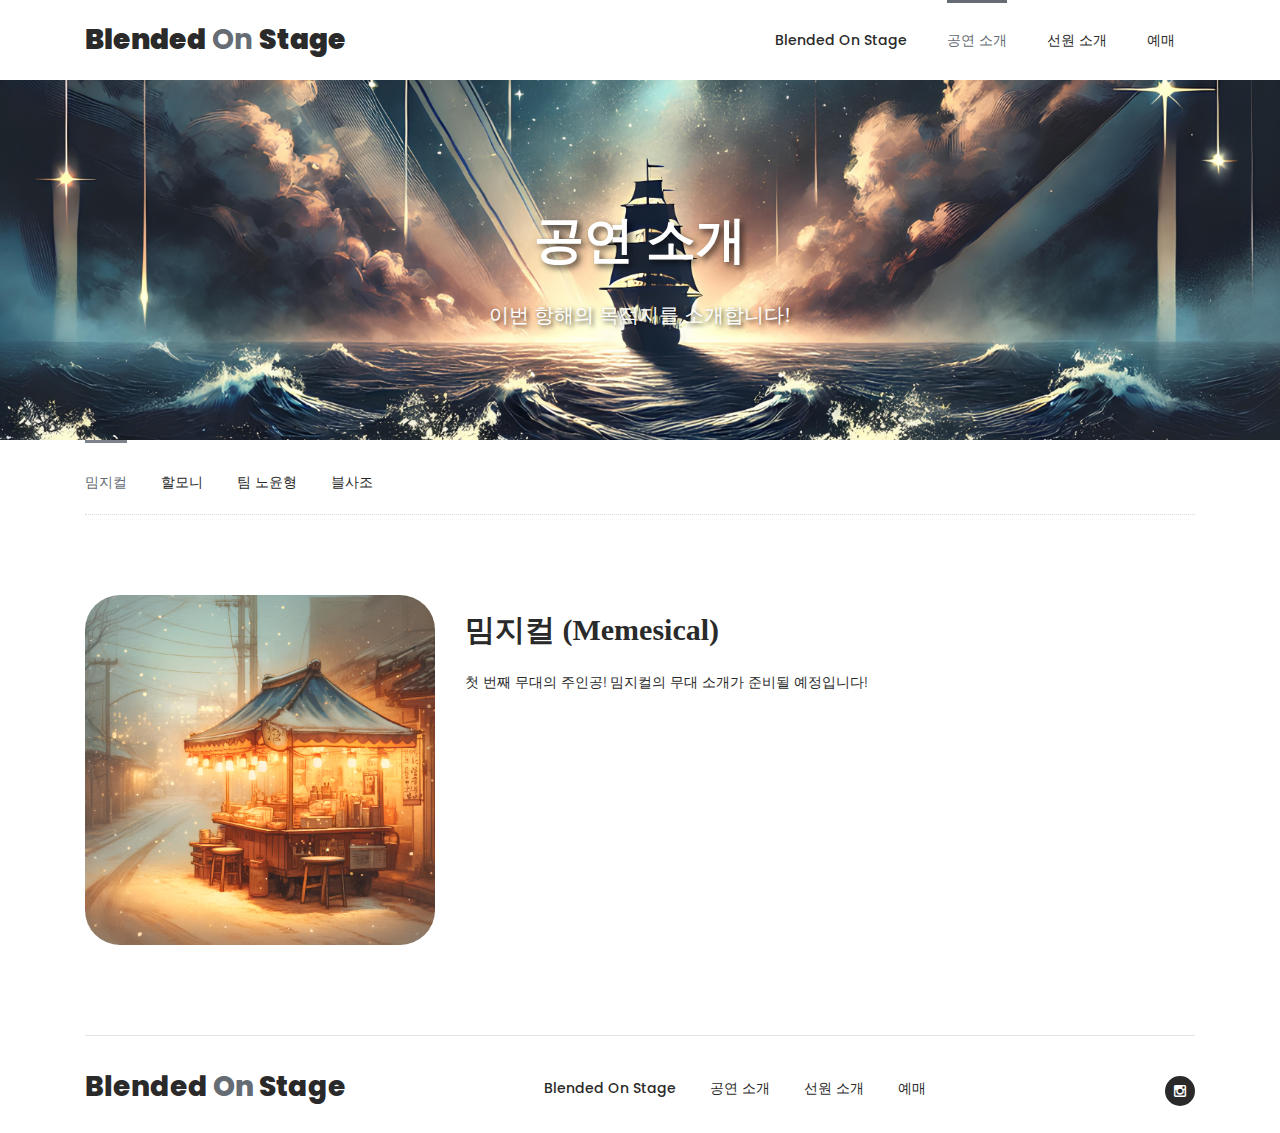
==== commit 1b613a79: "test" ====
--- a/about.html
+++ b/about.html
@@ -43,23 +43,7 @@
       </div>
     </div>
     <!-- ***** Preloader End ***** -->
-    
-    <!-- ***** Pre HEader ***** -->
-    <div class="pre-header">
-        <div class="container">
-            <div class="row">
-                <div class="col-lg-6 col-sm-6">
-                    <span>Hey! The Show Is Starting In 5 Days.</span>
-                </div>
-                <div class="col-lg-6 col-sm-6">
-                    <div class="text-button">
-                        <a href="rent-venue.html">Contact Us Now! <i class="fa fa-arrow-right"></i></a>
-                    </div>
-                </div>
-            </div>
-        </div>
-    </div>
-    
+ 
     <!-- ***** Header Area Start ***** -->
     <header class="header-area header-sticky">
         <div class="container">
@@ -67,15 +51,14 @@
                 <div class="col-12">
                     <nav class="main-nav">
                         <!-- ***** Logo Start ***** -->
-                        <a href="index.html" class="logo">Art<em>Xibition</em></a>
+                        <a href="index.html" class="logo"><em>Blended</em> On <em>Stage</em></a>
                         <!-- ***** Logo End ***** -->
                         <!-- ***** Menu Start ***** -->
                         <ul class="nav">
-                            <li><a href="index.html">Home</a></li>
-                            <li><a href="about.html">About Us</a></li>
-                            <li><a href="rent-venue.html" class="active">Rent Venue</a></li>
-                            <li><a href="shows-events.html">Shows & Events</a></li> 
-                            <li><a href="tickets.html">Tickets</a></li> 
+                            <li><a href="index.html">Blended On Stage</a></li>
+                            <li><a href="about.html" class="active">공연 소개</a></li>
+                            <li><a href="teams.html">선원 소개</a></li>
+                            <li><a href="tickets.html">예매</a></li> 
                         </ul>        
                         <a class='menu-trigger'>
                             <span>Menu</span>
@@ -89,18 +72,18 @@
     <!-- ***** Header Area End ***** -->
 
     <!-- ***** About Us Page ***** -->
-    <div class="page-heading-rent-venue">
+    <div class="page-heading-about">
         <div class="container">
             <div class="row">
                 <div class="col-lg-12">
-                    <h2>Are You Looking For A Venue?</h2>
-                    <span>Check out our venues, pick your choice and fill the reservation application.</span>
+                    <h2>공연 소개</h2>
+                    <span>이번 항해의 목적지를 소개합니다!</span>
                 </div>
             </div>
         </div>
     </div>
 
-    <div class="rent-venue-tabs">
+    <div class="about-tabs">
         <div class="container">
             <div class="row">
                 <div class="col-lg-12">
@@ -110,15 +93,11 @@
                                 <div class="row">
                                     <div class="col-lg-8">
                                         <ul>
-                                          <li><a href='#tabs-1'>Madison Square Garden</a></li>
-                                          <li><a href='#tabs-2'>Radio City Musical Hall</a></a></li>
-                                          <li><a href='#tabs-3'>Royce Hall</a></a></li>
+                                          <li><a href='#tabs-1'>밈지컬</a></li>
+                                          <li><a href='#tabs-2'>할모니</a></a></li>
+                                          <li><a href='#tabs-3'>팀 노윤형</a></a></li>
+                                          <li><a href='#tabs-4'>블사조</a></a></li>
                                         </ul>
-                                    </div>
-                                    <div class="col-lg-4">
-                                          <div class="main-dark-button">
-                                              <a href="ticket-details.html">Purchase Tickets</a>
-                                          </div>
                                     </div>
                                 </div>
                             </div>
@@ -127,78 +106,62 @@
                             <section class='tabs-content'>
                                 <article id='tabs-1'>
                                     <div class="row">
-                                        <div class="col-lg-9">
-                                            <div class="right-content">
-                                                <h4>Madison Square Garden</h4>
-                                                <p>ArtXibition Event Template is brought to you by Tooplate website and it included total 7 HTML pages. 
-                        These are <a href="index.html">Homepage</a>, <a href="about.html">About</a>, 
-                        <a href="rent-venue.html">Rent a venue</a>, <a href="shows-events.html">shows &amp; events</a>, 
-                        <a href="event-details.html">event details</a>, <a href="tickets.html">tickets</a>, and <a href="ticket-details.html">ticket details</a>. 
-                        You can feel free to modify any page as you like. If you have any question, please visit our <a href="https://www.tooplate.com/contact" target="_blank">Contact page</a>.
-                        
-                        <br><br>If you need the latest HTML templates, you may visit <a href="https://www.toocss.com/" target="_blank">Too CSS</a> website that features a great collection of templates in different categories.</p>
-                                                <ul class="list">
-                                                    <li>Madison Square Garden</li>
-                                                    <li>$2,840 per day</li>
-                                                    <li>860 Guests</li>
-                                                </ul>
-                                            </div>
-                                        </div>
-                                        <div class="col-lg-3">
-                                            <div id="map">
-                                                <iframe src="https://www.google.com/maps/embed?pb=!1m18!1m12!1m3!1d7405.690436500271!2d-43.289281240686606!3d-23.00173786750551!2m3!1f0!2f0!3f0!3m2!1i1024!2i768!4f13.1!3m3!1m2!1s0x9bd6d13e950037%3A0x2c49dc1b12837f3f!2sPedra%20da%20G%C3%A1vea!5e1!3m2!1sen!2sth!4v1630941277488!5m2!1sen!2sth" width="100%" height="240px" frameborder="0" style="border:0"  allowfullscreen="" loading="lazy"></iframe>
-                                                <h5>Any Question?</h5>
-                                                <p>Tumeric air affogato sare torial waistcoat denim stumber.</p>
-                                            <div class="text-button">
-                                                <a href="ticket-details.html">Need Direction? <i class="fa fa-arrow-right"></i></a>
+                                        <div class="col-lg-4">
+                                            <div id="map">
+                                                <img src="assets/images/banner_memesical.jpg" width="100%" height="width" frameborder="0" style="border-radius: 10%;" allowfullscreen="" loading="lazy"></img>
+                                                <!-- <h5>뭐 넣을지 구상 중</h5>
+                                                <p>Hi~!</p> -->
+                                            </div>
+                                        </div>
+                                        <div class="col-lg-8">
+                                            <div class="right-content">
+                                                <h4>밈지컬 (Memesical)</h4>
+                                                <p>첫 번째 무대의 주인공! 밈지컬의 무대 소개가 준비될 예정입니다!</p>
                                             </div>
                                         </div>
                                     </div>
                                 </article>                            
                                 <article id='tabs-2'>
                                     <div class="row">
-                                        <div class="col-lg-9">
-                                            <div class="right-content">
-                                                <h4>Radio City Musical Hall</h4>
-                                                <p> Aliquam tempor, purus vitae ullamcorper rhoncus, quam nunc imperdiet sem, sed placerat purus dui in lorem. Donec ornare at risus in varius. In at magna ante. Curabitur at metus sed purus pretium ullamcorper. Cras vitae sapien bibendum urna pulvinar faucibus. Aliquam sed dui in orci tincidunt cursus quis non tellus. Vestibulum a placerat ex, ac cursus dui.</p>
-                                                <ul class="list">
-                                                    <li>Radio City Musical Hall</li>
-                                                    <li>$4,750 per day</li>
-                                                    <li>1,100 Guests</li>
-                                                </ul>
-                                            </div>
-                                        </div>
-                                        <div class="col-lg-3">
-                                            <div id="map">
-                                                <iframe src="https://www.google.com/maps/embed?pb=!1m18!1m12!1m3!1d14678.414668643849!2d-43.19038460753291!3d-22.96913839717705!2m3!1f0!2f0!3f0!3m2!1i1024!2i768!4f13.1!3m3!1m2!1s0x9bd54579a5956b%3A0xa102deeaffcb3e3!2sCopacabana%20Beach!5e1!3m2!1sen!2sth!4v1630941170951!5m2!1sen!2sth" width="100%" height="240px" frameborder="0" style="border:0" allowfullscreen="" loading="lazy"></iframe>
-                                                <h5>Any Question?</h5>
-                                                <p>Tumeric air affogato sare torial waistcoat denim stumber.</p>
-                                            <div class="text-button">
-                                                <a href="ticket-details.html">Need Direction? <i class="fa fa-arrow-right"></i></a>
+                                        <div class="col-lg-4">
+                                            <div id="map">
+                                                <img src="assets/images/banner_halmony.jpg" width="100%" height="width" frameborder="0" style="border-radius: 10%;"  allowfullscreen="" loading="lazy"></img>
+                                            </div>
+                                        </div>
+                                        <div class="col-lg-8">
+                                            <div class="right-content">
+                                                <h4>할모니 (Halmony)</h4>
+                                                <p>두 번째 무대의 주인공! 할모니의 무대 소개가 준비될 예정입니다!</p>
                                             </div>
                                         </div>
                                     </div>
                                 </article>   
                                 <article id='tabs-3'>
                                     <div class="row">
-                                        <div class="col-lg-9">
-                                            <div class="right-content">
-                                                <h4>Royce Hall</h4>
-                                                <p> Maecenas ut pharetra felis. Interdum et malesuada fames ac ante ipsum primis in faucibus. Sed ut nisi quis tellus vulputate posuere. Aenean consectetur quam et quam fringilla, nec aliquam diam congue. Nulla dui arcu, aliquam sed mattis non, euismod vitae libero. </p>
-                                                <ul class="list">
-                                                    <li>Madison Square Garden</li>
-                                                    <li>$5,860 per day</li>
-                                                    <li>1,250 Guests</li>
-                                                </ul>
-                                            </div>
-                                        </div>
-                                        <div class="col-lg-3">
-                                            <div id="map">
-                                                <iframe src="https://www.google.com/maps/embed?pb=!1m18!1m12!1m3!1d3106.724034173435!2d-43.27685374322357!3d-23.003403908758767!2m3!1f0!2f0!3f0!3m2!1i1024!2i768!4f13.1!3m3!1m2!1s0x9bd6cbe74edde3%3A0x14e89f87adc702cc!2sMirante%20Ciclovia%20Sao%20Conrado!5e1!3m2!1sen!2sth!4v1630941324692!5m2!1sen!2sth" width="100%" height="240px" frameborder="0" style="border:0" allowfullscreen="" loading="lazy"></iframe>
-                                                <h5>Any Question?</h5>
-                                                <p>Tumeric air affogato sare torial waistcoat denim stumber.</p>
-                                            <div class="text-button">
-                                                <a href="ticket-details.html">Need Direction? <i class="fa fa-arrow-right"></i></a>
+                                        <div class="col-lg-4">
+                                            <div id="map">
+                                                <img src="assets/images/banner_noyunhyeong.jpg" width="100%" height="width" frameborder="0" style="border-radius: 10%;"  allowfullscreen="" loading="lazy"></img>
+                                            </div>
+                                        </div>
+                                        <div class="col-lg-8">
+                                            <div class="right-content">
+                                                <h4>팀 노윤형 (Team No 윤형)</h4>
+                                                <p>세 번째 무대의 주인공! 팀 노윤형의 무대 소개가 준비될 예정입니다!</p>
+                                            </div>
+                                        </div>
+                                    </div>
+                                </article>    
+                                <article id='tabs-4'>
+                                    <div class="row">
+                                        <div class="col-lg-4">
+                                            <div id="map">
+                                                <img src="assets/images/banner_bg_gyosunim.webp" width="100%" height="width" frameborder="0" style="border-radius: 10%;"  allowfullscreen="" loading="lazy"></img>
+                                            </div>
+                                        </div>
+                                        <div class="col-lg-8">
+                                            <div class="right-content">
+                                                <h4>블사조</h4>
+                                                <p>마지막 무대의 주인공! 블사조의 무대 소개가 준비될 예정입니다!</p>
                                             </div>
                                         </div>
                                     </div>
@@ -211,172 +174,30 @@
         </div>
     </div>
 
-    <div class="rent-venue-application">
-        <div class="container">
-            <div class="row">
-                <div class="col-lg-9">
-                    <div class="heading-text">
-                        <h4>Reservation Application</h4>
-                    </div>
-                    <div class="contact-form">
-                        <form id="contact" action="" method="post">
-                          <div class="row">
-                            <div class="col-md-6 col-sm-12">
-                              <fieldset>
-                                <input name="name" type="text" id="name" placeholder="Your Name*" required="">
-                              </fieldset>
-                            </div>
-                            <div class="col-md-6 col-sm-12">
-                              <fieldset>
-                                <input name="email" type="text" id="email" pattern="[^ @]*@[^ @]*" placeholder="Your Email*" required="">
-                              </fieldset>
-                            </div>
-                            <div class="col-md-6 col-sm-12">
-                              <fieldset>
-                                <input name="phone-number" type="text" id="phone-number" placeholder="Phone Number*" required="">
-                              </fieldset>
-                            </div>
-                            <div class="col-md-6 col-sm-12">
-                              <fieldset>
-                                <input name="company-organization" type="text" id="company-organization" placeholder="Company / Organization*" required="">
-                              </fieldset>
-                            </div>
-                            <div class="col-md-6 col-sm-12">
-                              <fieldset>
-                                <input name="venue-requested" type="text" id="venue-requested" placeholder="Venue Requested*" required="">
-                              </fieldset>
-                            </div>
-                            <div class="col-md-6 col-sm-12">
-                              <fieldset>
-                                <input name="type-event" type="text" id="type-event" placeholder="Type Of Event*" required="">
-                              </fieldset>
-                            </div>
-                            <div class="col-md-6 col-sm-12">
-                              <fieldset>
-                                <input name="date-requested-first" type="text" id="date-requested-first" placeholder="Date Requested (Primary Date)*" required="">
-                              </fieldset>
-                            </div>
-                            <div class="col-md-6 col-sm-12">
-                              <fieldset>
-                                <input name="date-requested-second" type="text" id="date-requested-second" placeholder="Date Requested (Secondary Date)*" required="">
-                              </fieldset>
-                            </div>
-                            <div class="col-lg-12">
-                              <fieldset>
-                                <textarea name="about-event-hosting" rows="6" id="about-event-hosting" placeholder="About The Event You Are Hosting" required=""></textarea>
-                              </fieldset>
-                            </div>
-                            <div class="col-lg-12">
-                              <fieldset>
-                                <button type="submit" id="form-submit" class="main-dark-button">Submit Request</button>
-                              </fieldset>
-                            </div>
-                          </div>
-                        </form>
-                    </div>
-                </div>
-            </div>
-        </div>
-    </div>
-
-
-    <!-- *** Subscribe *** -->
-    <div class="subscribe">
-        <div class="container">
-            <div class="row">
-                <div class="col-lg-4">
-                    <h4>Subscribe Our Newsletter:</h4>
-                </div>
-                <div class="col-lg-8">
-                    <form id="subscribe" action="" method="get">
-                        <div class="row">
-                          <div class="col-lg-9">
-                            <fieldset>
-                              <input name="email" type="text" id="email" pattern="[^ @]*@[^ @]*" placeholder="Your Email Address" required="">
-                            </fieldset>
-                          </div>
-                          <div class="col-lg-3">
-                            <fieldset>
-                              <button type="submit" id="form-submit" class="main-dark-button">Submit</button>
-                            </fieldset>
-                          </div>
-                        </div>
-                    </form>
-                </div>
-            </div>
-        </div>
-    </div>
-
     <!-- *** Footer *** -->
     <footer>
         <div class="container">
             <div class="row">
-                <div class="col-lg-4">
-                    <div class="address">
-                        <h4>Sunny Hill Festival Address</h4>
-                        <span>5 College St NW, <br>Norcross, GA 30071<br>United States</span>
-                    </div>
-                </div>
-                <div class="col-lg-4">
-                    <div class="links">
-                        <h4>Useful Links</h4>
-                        <ul>
-                            <li><a href="#">Info</a></li>
-                            <li><a href="#">Venues</a></li>
-                            <li><a href="#">Guides</a></li>
-                            <li><a href="#">Videos</a></li>
-                            <li><a href="#">Outreach</a></li>
-                        </ul>
-                    </div>
-                </div>
-                <div class="col-lg-4">
-                    <div class="hours">
-                        <h4>Open Hours</h4>
-                        <ul>
-                            <li>Mon to Fri: 10:00 AM to 8:00 PM</li>
-                            <li>Sat - Sun: 11:00 AM to 4:00 PM</li>
-                            <li>Holidays: Closed</li>
-                        </ul>
-                    </div>
-                </div>
-                <div class="col-lg-12">
-                    <div class="under-footer">
-                        <div class="row">
-                            <div class="col-lg-6">
-                                <p>São Conrado, Rio de Janeiro</p>
-                            </div>
-                            <div class="col-lg-6">
-                                <p class="copyright">Copyright 2024 ArtXibition Company 
-                    
-                    			<br>Design: <a rel="nofollow" href="https://www.tooplate.com" target="_parent">Tooplate</a></p>
-                            </div>
-                        </div>
-                    </div>
-                </div>
                 <div class="col-lg-12">
                     <div class="sub-footer">
                         <div class="row">
-                            <div class="col-lg-3">
-                                <div class="logo"><span>Art<em>Xibition</em></span></div>
+                            <div class="col-lg-4">
+                                <div class="logo"><span><em>Blended</em> On <em>Stage</em></span></div>
                             </div>
                             <div class="col-lg-6">
                                 <div class="menu">
                                     <ul>
-                                        <li><a href="index.html" class="active">Home</a></li>
-                                        <li><a href="about.html">About Us</a></li>
-                                        <li><a href="rent-venue.html">Rent Venue</a></li>
-                                        <li><a href="shows-events.html">Shows & Events</a></li> 
-                                        <li><a href="tickets.html">Tickets</a></li> 
+                                        <li><a href="index.html">Blended On Stage</a></li>
+                                        <li><a href="about.html" class="active">공연 소개</a></li>
+                                        <li><a href="teams.html">선원 소개</a></li> 
+                                        <li><a href="tickets.html">예매</a></li> 
                                     </ul>
                                 </div>
                             </div>
-                            <div class="col-lg-3">
+                            <div class="col-lg-2">
                                 <div class="social-links">
                                     <ul>
-                                        <li><a href="#"><i class="fa fa-twitter"></i></a></li>
-                                        <li><a href="#"><i class="fa fa-facebook"></i></a></li>
-                                        <li><a href="#"><i class="fa fa-behance"></i></a></li>
-                                        <li><a href="#"><i class="fa fa-instagram"></i></a></li>
+                                        <li><a href="https://www.instagram.com/blended_on_stage/" target="_blank"><i class="fa fa-instagram"></i></a></li>
                                     </ul>
                                 </div>
                             </div>
--- a/assets/css/tooplate-artxibition.css
+++ b/assets/css/tooplate-artxibition.css
@@ -122,6 +122,7 @@
 body {
   background: #fff;
   font-family: 'Poppins', sans-serif;
+  word-break: keep-all;
 }
 
 ::selection {
@@ -133,6 +134,7 @@
   background: #343a3e;
   color: #fff;
 }
+
 
 @media (max-width: 991px) {
   html, body {
@@ -602,6 +604,7 @@
   background-image: url(../images/banner_bg.jpg);
   background-repeat: no-repeat;
   background-size: cover;
+  background-position: center center;
   text-align: center;
   padding: 270px 0px 210px 0px;
   position: relative;
@@ -628,9 +631,8 @@
 }
 
 .main-banner .next-show {
-  position: absolute;
+  position: relative;
   top: -165px;
-  left: 45.5%;
   transform: translateX(-50%);
   animation: move-up-down 3s infinite;
 }
@@ -804,6 +806,7 @@
   display: inline-block;
   z-index: 1;
   width: 100%;
+  height: 400px;
 }
 
 .venue-item .down-content .left-content {
@@ -821,7 +824,7 @@
   font-size: 20px;
   top: 5%;
   text-align: center;
-  font-family: 'NanumSquareRoundB';
+  font-family: 'AritaDotum-Semibold';
   color: #fff;
 }
 
@@ -830,7 +833,7 @@
   top: 6%;
   font-size: 18px;
   text-align: center;
-  font-family: 'NanumSquareRoundR';
+  font-family: 'AritaDotum-Medium';
   color: #fff;
 }
 
@@ -905,136 +908,6 @@
   font-style: normal;
 }
 
-
-/*
----------------------------------------------
-Coming Events
----------------------------------------------
-*/
-
-.coming-events {
-  background-color: #656c74;
-  padding: 120px 0px;
-  position: relative;
-}
-
-.coming-events .left-button {
-  text-align: center;
-  position: absolute;
-  width: 9%;
-  height: auto;
-  top: 0;
-  bottom: 0;
-  background-color: rgba(124,131,139,0.3);
-}
-
-.coming-events .left-button .main-white-button {
-  -webkit-transform: rotate(-90deg);
-  -moz-transform: rotate(-90deg);
-  -o-transform: rotate(-90deg);
-  -ms-transform: rotate(-90deg);
-  transform: rotate(-90deg);
-  position: absolute;
-  top: 50%;
-  margin-top: -22.5px;
-}
-
-.event-item .thumb img {
-  width: 100%;
-  overflow: hidden;
-}
-
-.event-item .down-content {
-  background-color: #fff;
-  padding: 30px;
-}
-
-.event-item .down-content h4 {
-  font-size: 22px;
-  font-weight: 700;
-  color: #2a2a2a;
-  margin-bottom: 25px;;
-}
-
-.event-item .down-content ul li {
-  font-size: 14px;
-  color: #2a2a2a;
-  font-weight: 300;
-  margin-bottom: 15px;;
-}
-
-.event-item .down-content ul li:last-child {
-  margin-bottom: 0px;
-}
-
-.event-item .down-content ul li i {
-  width: 20px;
-  text-align: center;
-  font-size: 18px;
-  color: #858b93;
-  display: inline-block;
-}
-
-
-
-/*
----------------------------------------------
-Subscribe
----------------------------------------------
-*/
-
-.subscribe {
-  background-color: #7c838b;
-  padding: 30px 0px;
-}
-
-.subscribe h4 {
-  font-size: 18px;
-  color: #fff;
-  font-weight: 600;
-  margin-top: 10px;
-}
-
-.subscribe form input {
-  padding: 5px 10px;
-  width: 100%;
-  background-color: transparent;
-  border-top: none;
-  border-left: none;
-  border-right: none;
-  border-bottom: 1px solid rgba(250,250,250,0.5);
-  outline: none;
-  font-size: 14px;
-  color: #fff;
-  font-weight: 200;
-  margin-top: 5px;
-}
-
-.subscribe form ::-webkit-input-placeholder { /* Edge */
-  color: #fff;
-  font-weight: 200;
-}
-
-.subscribe form .main-dark-button {
-  display: inline-block;
-  font-size: 14px;
-  padding: 12px 18px;
-  background-color: #343a3e;
-  color: #fff;
-  text-align: center;
-  font-weight: 500;
-  text-transform: capitalize;
-  transition: all .3s;
-  border: none;
-  outline: none;
-  width: 100%;
-}
-
-.subscribe form .main-dark-button:hover {
-  background-color: #656c74;
-}
-
-
 /* 
 ---------------------------------------------
 Footer
@@ -1153,7 +1026,6 @@
   background-color: #656c74;
 }
 
-
 /*
 ---------------------------------------------
 About Us Page
@@ -1161,302 +1033,55 @@
 */
 
 .page-heading-about {
-  background-image: url(../images/banner_bg.jpg);
+  background-image: url(../images/banner_ticket_bg.jpg);
   background-size: cover;
   background-repeat: no-repeat;
-  padding: 110px 0px 410px 0px;
+  background-position: center center;
+  padding: 110px 0px;
+  height: 100%;
+  text-align: center;
 }
 
 .page-heading-about h2 {
   font-size: 50px;
   font-family: 'AritaDotum';
   color: #fff;
-  font-weight: 800;
-  margin-bottom: 15px;
+  margin-top: 20px;
+  margin-bottom: 30px;
+  text-shadow: 3px 3px 6px rgba(0, 0, 0, 0.7);
+  font-weight: bold;
 }
 
 .page-heading-about span {
   font-size: 20px;
+  font-family: 'AritaDotum';
+  font-weight: bold;
   color: #fff;
   font-weight: 300;
-}
-
-.about-item {
-  margin-top: -282px;
-}
-
-.about-item .left-image img {
-  width: 100%;
-  overflow: hidden;
-}
-
-.about-item .right-content {
-  margin-left: -30px;
-}
-
-.about-item .right-content img {
-  width: 100%;
-  overflow: hidden;
-}
-
-.about-item  .down-content {
-  background-color: #fff;
-  padding: 30px;
-  border-right: 1px dotted #d7dadc;
-  border-bottom: 1px dotted #d7dadc;
-}
-
-.about-item  .down-content h4 {
-  font-size: 22px;
-  font-weight: 700;
-  color: #2a2a2a;
-  margin-bottom: 20px;
-}
-
-.about-item  .down-content ul li {
-  font-size: 16px;
-  font-weight: 500;
-  color: #2a2a2a;
-  margin-bottom: 5px;
-}
-
-.about-item  .down-content span {
-  font-size: 14px;
-  color: #7c838b;
-  font-weight: 300;
-  display: block;
-  margin-top: 25px;;
-}
-
-.about-item  .down-content .main-dark-button {
-  margin-top: 25px;
-}
-
-.about-upcoming-shows {
-  margin-top: 120px;
-}
-
-.about-upcoming-shows h2 {
-  font-size: 30px;
-  font-weight: 800;
-  color: #2a2a2a;
-  margin-bottom: 25px;
-}
-
-.about-upcoming-shows h4 {
-  font-size: 22px;
-  font-weight: 700;
-  color: #2a2a2a;
-  margin-bottom: 25px;;
-}
-
-.about-upcoming-shows ul{
-  margin-bottom: 30px;
-}
-
-.about-upcoming-shows ul li {
-  font-size: 14px;
-  font-weight: 300;
-  margin-bottom: 10px;
-}
-
-.about-upcoming-shows p {
-  margin-bottom: 30px;;
-}
-
-.about-upcoming-shows .text-button {
-  margin-top: -15px;
-}
-
-.about-upcoming-shows .next-shows {
-  border: 1px dotted #d7dadc;
-  padding: 20px;;
-}
-
-.about-upcoming-shows .next-shows h4 {
-  display: inline-block;
-}
-
-.about-upcoming-shows .next-shows h4 i {
-  float: left;
-  display: inline-block;
-  margin-right: 10px;
-  height: 30px;
-}
-
-.about-upcoming-shows .next-shows ul {
-  margin-bottom: 0px;
-}
-
-.about-upcoming-shows .next-shows ul li {
-  border-bottom: 1px dotted #d7dadc;
-  margin-bottom: 20px;
-  padding-bottom: 20px;
-}
-
-.about-upcoming-shows .next-shows ul li:last-child {
-  border-bottom: none;
-  padding-bottom: 0;
-  margin-bottom: 0;
-}
-
-.about-upcoming-shows .next-shows ul li h5 {
-  font-size: 15px;
-  font-weight: 700;
-  color: #2a2a2a;
-  margin-bottom: 15px;;
-}
-
-.about-upcoming-shows .next-shows ul li span {
-  font-size: 14px;
-  font-weight: 300;
-  color: #2a2a2a;
-}
-
-.about-upcoming-shows .next-shows ul li .icon-button {
-  float: right;
-  margin-top: -35px;
-}
-
-.about-upcoming-shows .next-shows ul li .icon-button a {
-  width: 50px;
-  height: 50px;
-  background-color: #656c74;
-  color: #fff;
-  display: inline-block;
-  text-align: center;
-  line-height: 50px;
-  transition: all .3s;
-}
-
-.about-upcoming-shows .next-shows ul li .icon-button a:hover {
-  background-color: #858b93;
-}
-
-.also-like {
-  margin-top: 110px;
-  background-color: #f0f0f1;
-  padding-bottom: 100px;
-}
-
-.also-like h2 {
-  font-size: 30px;
-  font-weight: 800;
-  color: #2a2a2a;
-  margin-top: 100px;
-  margin-bottom: 40px;
-}
-
-.also-like .thumb {
-  position: relative;
-}
-
-.also-like .thumb .icons {
-  position: absolute;
-  bottom: 20px;
-  right: 20px;
-}
-
-.also-like .thumb .icons ul li {
-  display: inline-block;
-  margin-left: 5px;
-}
-
-.also-like .thumb .icons ul li a {
-  width: 30px;
-  height: 30px;
-  display: inline-block;
-  text-align: center;
-  line-height: 30px;
-  color: #fff;
-  background-color: #656c74;
-  border-radius: 50%;
-  transition: all .3s;
-}
-
-.also-like .thumb .icons ul li a:hover {
-  background-color: #858b93;
-}
-
-.also-like .thumb .icons ul li a i {
-  font-size: 14px;
-}
-
-.also-like .like-item img {
-  width: 100%;
-  overflow: hidden;
-}
-
-.also-like .like-item .down-content {
-  background-color: #fff;
-  padding: 30px;
-}
-
-.also-like .like-item .down-content span {
-  font-size: 15px;
-  color: #2a2a2a;
-  font-weight: 500;
-  display: inline-block;
-}
-
-.also-like .like-item .down-content h4 {
-  font-size: 22px;
-  font-weight: 700;
-  color: #2a2a2a;
-  margin-top: 10px;
-}
-
-
-/*
----------------------------------------------
-Rent Venue Page
----------------------------------------------
-*/
-
-.page-heading-rent-venue {
-  background-image: url(../images/rent_venue_bg.jpg);
-  background-size: cover;
-  background-repeat: no-repeat;
-  padding: 110px 0px;
-  text-align: center;
-}
-
-.page-heading-rent-venue h2 {
-  font-size: 50px;
-  color: #fff;
-  font-weight: 800;
-  margin-bottom: 15px;
-}
-
-.page-heading-rent-venue span {
-  font-size: 20px;
-  color: #fff;
-  font-weight: 300;
-  padding: 0px 250px;
-  display: inline-block;
-}
-
-.rent-venue-tabs .heading-tabs {
+  text-shadow: 2px 2px 4px rgba(0, 0, 0, 0.7);
+}
+
+.about-tabs .heading-tabs {
   padding: 20px 0px;
   border-bottom: 1px dotted #d7dadc;
 }
 
-.rent-venue-tabs .heading-tabs .main-dark-button {
+.about-tabs .heading-tabs .main-dark-button {
   text-align: right;
 }
 
-.rent-venue-tabs #tabs ul {
+.about-tabs #tabs ul {
   margin-top: 10px;
   padding: 0;
 }
-.rent-venue-tabs #tabs ul li {
+.about-tabs #tabs ul li {
   display: inline-block;
   margin-right: 30px;
 }
-.rent-venue-tabs #tabs ul li:last-child {
+.about-tabs #tabs ul li:last-child {
   margin-right: 0px;
 }
-.rent-venue-tabs #tabs ul li a {
+.about-tabs #tabs ul li a {
   text-transform: capitalize;
   width: 100%;
   display: inline-block;
@@ -1465,17 +1090,17 @@
   font-weight: 500;
   transition: all 0.3s;
 }
-.rent-venue-tabs #tabs ul .ui-tabs-active span {
+.about-tabs #tabs ul .ui-tabs-active span {
   background: #faf5b2;
   border: #faf5b2;
   line-height: 90px;
   border-bottom: none;
 }
-.rent-venue-tabs #tabs ul .ui-tabs-active a {
+.about-tabs #tabs ul .ui-tabs-active a {
   color: #656c74;
   position: relative;
 }
-.rent-venue-tabs #tabs ul .ui-tabs-active a:after {
+.about-tabs #tabs ul .ui-tabs-active a:after {
   width: 100%;
   height: 3px;
   background-color: #7c838b;
@@ -1484,35 +1109,52 @@
   top: -32px;
   position: absolute;
 }
-.rent-venue-tabs #tabs ul .ui-tabs-active span {
+.about-tabs #tabs ul .ui-tabs-active span {
   color: #1e1e1e;
 }
-.rent-venue-tabs .tabs-content {
+.about-tabs .tabs-content {
   margin-top: 80px;
   text-align: left;
-  display: inline-block;
   transition: all 0.3s;
 }
-.rent-venue-tabs .tabs-content h4 {
+.about-tabs .tabs-content h4 {
+  font-family: 'AritaDotum';
+  margin-top: 20px;
   font-size: 30px;
   font-weight: 700;
   color: #2a2a2a;
   margin-bottom: 25px;
 }
-.rent-venue-tabs .tabs-content ul.list {
+.about-tabs .tabs-content h5 {
+  font-family: 'AritaDotum';
+  margin-top: 20px;
+  font-size: 30px;
+  font-weight: 700;
+  color: #2a2a2a;
+  margin-bottom: 25px;
+}
+.about-tabs .tabs-content h6 {
+  font-family: 'AritaDotum';
+  margin-top: 20px;
+  font-size: 30px;
+  font-weight: 700;
+  color: #2a2a2a;
+  margin-bottom: 25px;
+}
+.about-tabs .tabs-content ul.list {
   border-top: 1px dotted #d7dadc;
   border-bottom: 1px dotted #d7dadc;
   padding: 15px 0px!important;
   margin-top: 30px!important;
   display: block;
 }
-.rent-venue-tabs .tabs-content ul.list li {
+.about-tabs .tabs-content ul.list li {
   width: 28%;
   font-size: 14px;
   color: #7c838b;
 }
 
-.rent-venue-tabs .tabs-content #map h5 {
+.about-tabs .tabs-content #map h5 {
   font-size: 22px;
   font-weight: 700;
   color: #2a2a2a;
@@ -1520,23 +1162,23 @@
   margin-bottom: 15px;
 }
 
-.rent-venue-tabs .tabs-content #map .text-button {
+.about-tabs .tabs-content #map .text-button {
   margin-top: 15px;
 }
 
-.rent-venue-application {
+.about-application {
   margin: 100px 0px;
 }
 
-.rent-venue-application .heading-text h4 {
+.about-application .heading-text h4 {
   font-size: 22px;
   font-weight: 700;
   color: #2a2a2a;
   margin-bottom: 50px;
 }
 
-.rent-venue-application .contact-form input,
-.rent-venue-application .contact-form textarea {
+.about-application .contact-form input,
+.about-application .contact-form textarea {
   color: #7a7a7a;
   font-size: 13px;
   border: 1px solid #ddd;
@@ -1552,24 +1194,24 @@
   margin-bottom: 30px;
 }
 
-.rent-venue-application .contact-form textarea {
+.about-application .contact-form textarea {
   height: 150px;
   resize: none;
 }
 
-.rent-venue-application .contact-form ::-webkit-input-placeholder { /* Edge */
+.about-application .contact-form ::-webkit-input-placeholder { /* Edge */
   color: #7a7a7a;
 }
 
-.rent-venue-application .contact-form :-ms-input-placeholder { /* Internet Explorer 10-11 */
+.about-application .contact-form :-ms-input-placeholder { /* Internet Explorer 10-11 */
   color: #7a7a7a;
 }
 
-.rent-venue-application .contact-form ::placeholder {
+.about-application .contact-form ::placeholder {
   color: #7a7a7a;
 }
 
-.rent-venue-application form .main-dark-button {
+.about-application form .main-dark-button {
   display: inline-block;
   font-size: 14px;
   padding: 12px 18px;
@@ -1583,13 +1225,15 @@
   outline: none;
 }
 
-.rent-venue-application form .main-dark-button:hover {
+.about-application form .main-dark-button:hover {
   background-color: #656c74;
 }
+
+
 
 /*
 ---------------------------------------------
-Shows Events Page
+Tickets Page
 ---------------------------------------------
 */
 
@@ -1597,17 +1241,20 @@
   background-image: url(../images/banner_ticket_bg.jpg);
   background-size: cover;
   background-repeat: no-repeat;
+  background-position: center center;
+  height: 100%;
   padding: 110px 0px;
   text-align: center;
 }
 
 .page-heading-shows-events h2 {
   font-size: 50px;
-  color: #fff;
-  font-weight: 800;
-  margin-bottom: 15px;
-  text-shadow: 2px 2px 4px rgba(0, 0, 0, 0.7);
   font-family: 'AritaDotum';
+  color: #fff;
+  margin-top: 20px;
+  margin-bottom: 30px;
+  text-shadow: 3px 3px 6px rgba(0, 0, 0, 0.7);
+  font-weight: bold;
 }
 
 .page-heading-shows-events span {
@@ -2200,105 +1847,6 @@
 }
 
 
-/*
--------------------------------
-Event Details Page
--------------------------------
-*/
-
-.shows-events-schedule {
-  margin-top: 0px;
-  padding-bottom: 100px;
-  background-color: #f0f0f1;
-}
-
-.shows-events-schedule ul li {
-  background-color: #fff;
-  padding: 30px 30px 25px 30px;
-  margin-bottom: 30px;
-}
-
-.shows-events-schedule ul li .title h4 {
-  font-size: 20px;
-  font-weight: 700;
-  color: #2a2a2a;
-}
-
-.shows-events-schedule ul li .title span {
-  font-size: 14px;
-  font-weight: 700;
-  color: #656c74;
-}
-
-.shows-events-schedule ul li .time span {
-  font-size: 14px;
-  color: #2a2a2a;
-  font-weight: 300;
-  display: inline-block;
-  width: 200px;
-}
-
-.shows-events-schedule ul li .time span i {
-  color: #7c838b;
-  margin-right: 10px;
-  width: 15px;
-  height: 25px;
-  float: left;
-  font-size: 18px;
-}
-
-.shows-events-schedule ul li .place span {
-  font-size: 14px;
-  color: #2a2a2a;
-  font-weight: 300;
-  display: inline-block;
-}
-
-.shows-events-schedule ul li .place span i {
-  color: #7c838b;
-  margin-right: 10px;
-  width: 15px;
-  height: 25px;
-  float: left;
-  font-size: 18px;
-}
-
-.shows-events-schedule ul li .main-dark-button {
-  text-align: right;
-}
-
-.shows-events-schedule .pagination ul {
-  text-align: center;
-  width: 100%;
-  margin-top: 30px;
-}
-
-.shows-events-schedule .pagination ul li {
-  display: inline-block;
-  margin: 0px 10px!important;
-  padding: 0px;
-  background-color: transparent;
-}
-
-.shows-events-schedule .pagination ul li a {
-  display: inline-block;
-  font-size: 14px;
-  padding: 12px 20px;
-  background-color: #fff;
-  color: #2a2a2a;
-  text-align: center;
-  font-weight: 500;
-  text-transform: capitalize;
-  transition: all .3s;
-}
-
-.shows-events-schedule .pagination ul li a:hover,
-.shows-events-schedule .pagination ul li.active a {
-  background-color: #343a3e;
-  color: #fff!important;
-}
-
-
 /* 
 ---------------------------------------------
 preloader
@@ -2479,12 +2027,12 @@
     margin-bottom: 30px;
   }
 
-  .page-heading-rent-venue span,
+  .page-heading-about span,
   .page-heading-shows-events span {
     padding: 0px;
   }
 
-  .rent-venue-tabs .heading-tabs .main-dark-button,
+  .about-tabs .heading-tabs .main-dark-button,
   .shows-events-tabs .heading-tabs .main-dark-button {
     display: none;
   }
@@ -2543,7 +2091,7 @@
 
 @media (max-width: 450px) {
 
-  .rent-venue-tabs #tabs ul li {
+  .about-tabs #tabs ul li {
     text-align: center;
     margin-right: 0px;
     display: block;
@@ -2551,16 +2099,16 @@
     margin-top: 5px;
   } 
 
-  .rent-venue-tabs #tabs ul .ui-tabs-active a:after,
+  .about-tabs #tabs ul .ui-tabs-active a:after,
   .shows-events-tabs #tabs ul .ui-tabs-active a:after {
     display: none;
   }
 
-  .rent-venue-tabs .tabs-content ul.list {
+  .about-tabs .tabs-content ul.list {
     text-align: center;
   }
 
-  .rent-venue-tabs .tabs-content ul.list li {
+  .about-tabs .tabs-content ul.list li {
     text-align: center;
     width: 100%;
   }
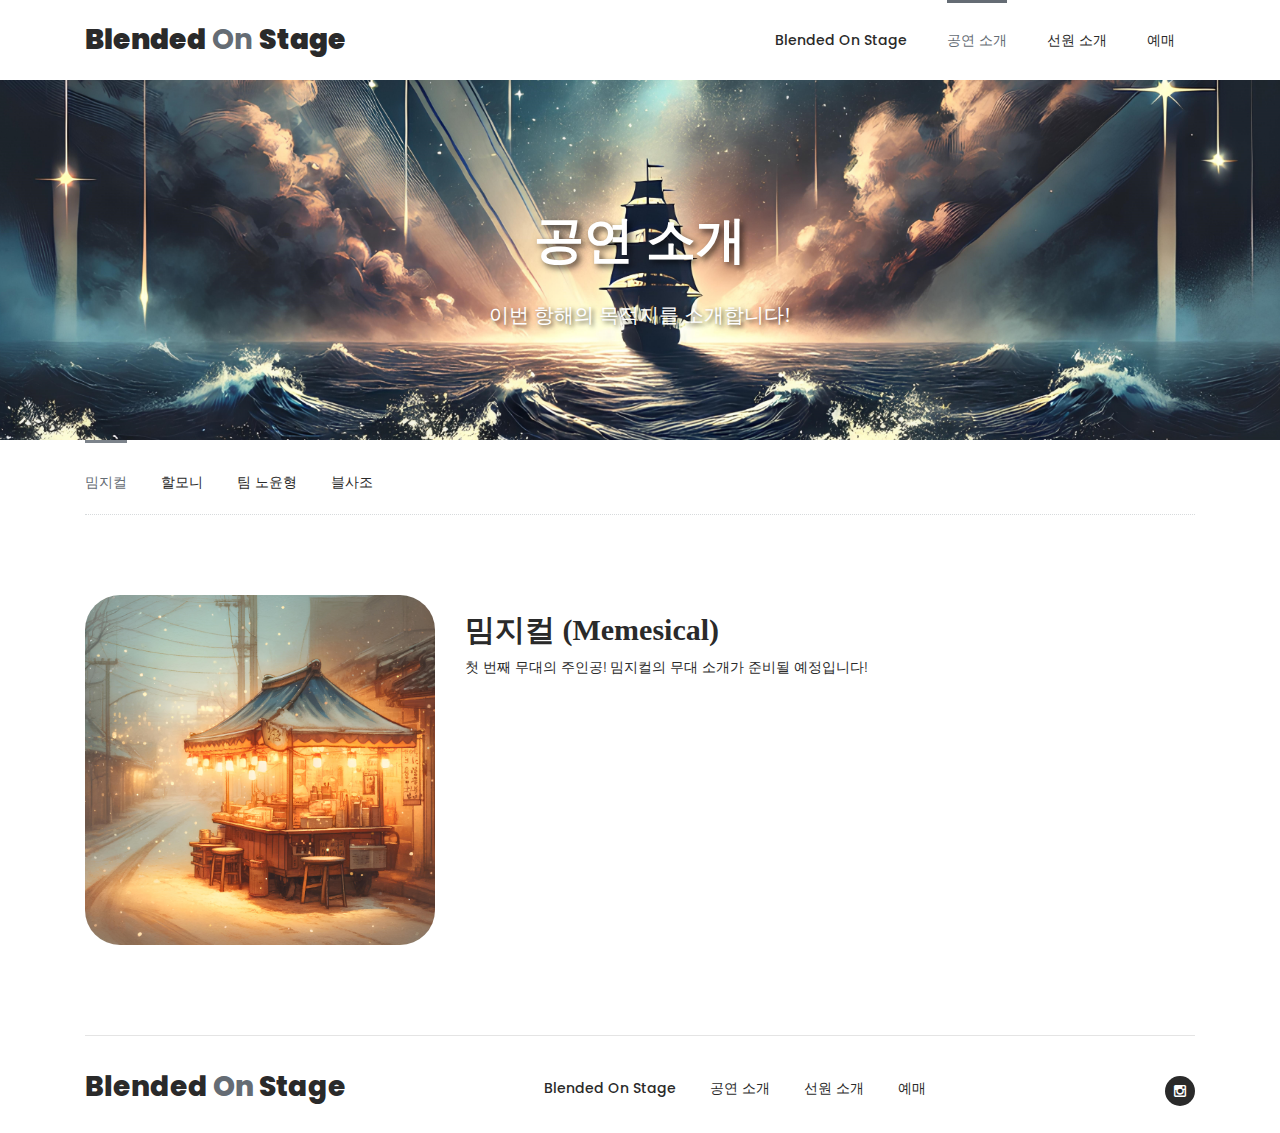
==== commit 0641eed8: "contact me" ====
--- a/about.html
+++ b/about.html
@@ -9,7 +9,7 @@
     <meta name="author" content="Tooplate">
     <link href="https://fonts.googleapis.com/css?family=Poppins:100,100i,200,200i,300,300i,400,400i,500,500i,600,600i,700,700i,800,800i,900,900i&display=swap" rel="stylesheet">
 
-    <title>ArtXibition Template - Rent a venue</title>
+    <title>Blended On Stage - About</title>
 
 
     <!-- Additional CSS Files -->
@@ -102,18 +102,18 @@
                                 </div>
                             </div>
                         </div>
-                        <div class="col-lg-12">
+                        <div class="col-sm-12">
                             <section class='tabs-content'>
                                 <article id='tabs-1'>
                                     <div class="row">
-                                        <div class="col-lg-4">
+                                        <div class="col-sm-4">
                                             <div id="map">
                                                 <img src="assets/images/banner_memesical.jpg" width="100%" height="width" frameborder="0" style="border-radius: 10%;" allowfullscreen="" loading="lazy"></img>
                                                 <!-- <h5>뭐 넣을지 구상 중</h5>
                                                 <p>Hi~!</p> -->
                                             </div>
                                         </div>
-                                        <div class="col-lg-8">
+                                        <div class="col-sm-8">
                                             <div class="right-content">
                                                 <h4>밈지컬 (Memesical)</h4>
                                                 <p>첫 번째 무대의 주인공! 밈지컬의 무대 소개가 준비될 예정입니다!</p>
@@ -123,12 +123,12 @@
                                 </article>                            
                                 <article id='tabs-2'>
                                     <div class="row">
-                                        <div class="col-lg-4">
+                                        <div class="col-sm-4">
                                             <div id="map">
                                                 <img src="assets/images/banner_halmony.jpg" width="100%" height="width" frameborder="0" style="border-radius: 10%;"  allowfullscreen="" loading="lazy"></img>
                                             </div>
                                         </div>
-                                        <div class="col-lg-8">
+                                        <div class="col-sm-8">
                                             <div class="right-content">
                                                 <h4>할모니 (Halmony)</h4>
                                                 <p>두 번째 무대의 주인공! 할모니의 무대 소개가 준비될 예정입니다!</p>
@@ -138,12 +138,12 @@
                                 </article>   
                                 <article id='tabs-3'>
                                     <div class="row">
-                                        <div class="col-lg-4">
+                                        <div class="col-sm-4">
                                             <div id="map">
                                                 <img src="assets/images/banner_noyunhyeong.jpg" width="100%" height="width" frameborder="0" style="border-radius: 10%;"  allowfullscreen="" loading="lazy"></img>
                                             </div>
                                         </div>
-                                        <div class="col-lg-8">
+                                        <div class="col-sm-8">
                                             <div class="right-content">
                                                 <h4>팀 노윤형 (Team No 윤형)</h4>
                                                 <p>세 번째 무대의 주인공! 팀 노윤형의 무대 소개가 준비될 예정입니다!</p>
@@ -153,12 +153,12 @@
                                 </article>    
                                 <article id='tabs-4'>
                                     <div class="row">
-                                        <div class="col-lg-4">
+                                        <div class="col-sm-4">
                                             <div id="map">
                                                 <img src="assets/images/banner_bg_gyosunim.webp" width="100%" height="width" frameborder="0" style="border-radius: 10%;"  allowfullscreen="" loading="lazy"></img>
                                             </div>
                                         </div>
-                                        <div class="col-lg-8">
+                                        <div class="col-sm-8">
                                             <div class="right-content">
                                                 <h4>블사조</h4>
                                                 <p>마지막 무대의 주인공! 블사조의 무대 소개가 준비될 예정입니다!</p>
--- a/assets/css/tooplate-artxibition.css
+++ b/assets/css/tooplate-artxibition.css
@@ -1123,23 +1123,23 @@
   font-size: 30px;
   font-weight: 700;
   color: #2a2a2a;
-  margin-bottom: 25px;
+  margin-bottom: 10px;
 }
 .about-tabs .tabs-content h5 {
   font-family: 'AritaDotum';
   margin-top: 20px;
-  font-size: 30px;
+  font-size: 20px;
   font-weight: 700;
   color: #2a2a2a;
-  margin-bottom: 25px;
+  margin-bottom: 10px;
 }
 .about-tabs .tabs-content h6 {
-  font-family: 'AritaDotum';
-  margin-top: 20px;
-  font-size: 30px;
-  font-weight: 700;
-  color: #2a2a2a;
-  margin-bottom: 25px;
+  /* font-family: 'AritaDotum'; */
+  margin-top: 5px;
+  font-size: 12px;
+  font-weight: 200;
+  color: #7c838b;
+  margin-bottom: 5px;
 }
 .about-tabs .tabs-content ul.list {
   border-top: 1px dotted #d7dadc;
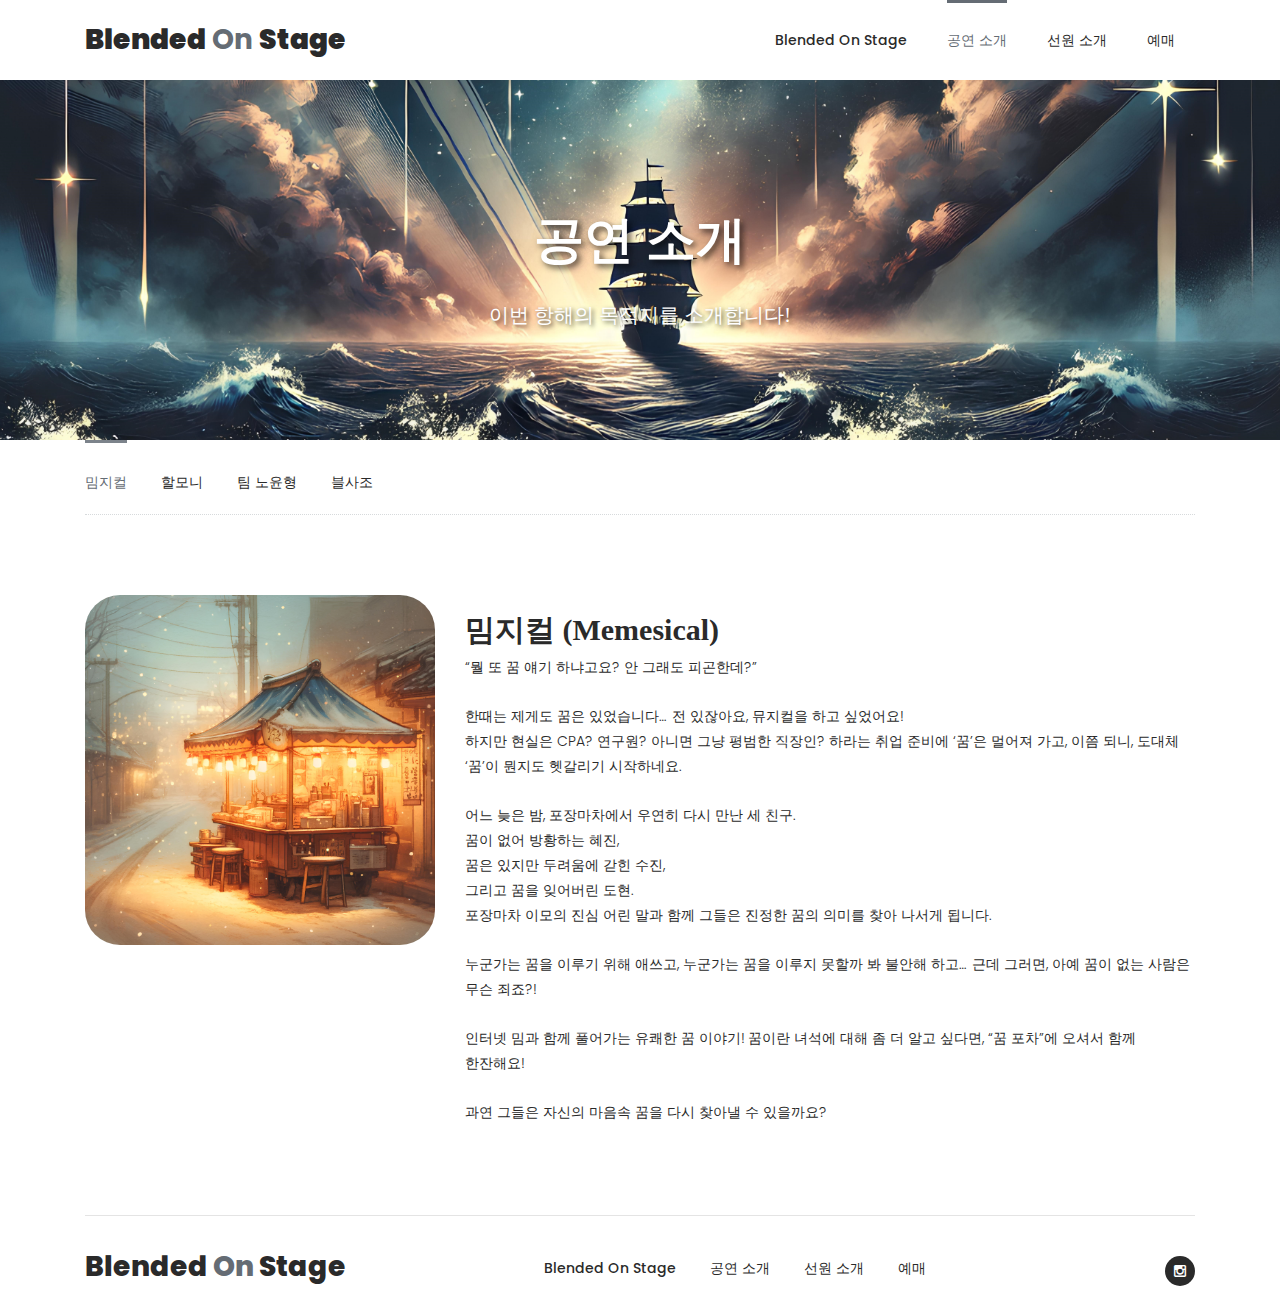
==== commit 2e08f063: "modify: introduction" ====
--- a/about.html
+++ b/about.html
@@ -1,15 +1,32 @@
 <!DOCTYPE html>
 <html lang="en">
 
-  <head>
+<head>
 
     <meta charset="utf-8">
     <meta name="viewport" content="width=device-width, initial-scale=1, shrink-to-fit=no">
     <meta name="description" content="">
     <meta name="author" content="Tooplate">
+    <link rel="apple-touch-icon" sizes="57x57" href="assets/images/apple-icon-57x57.png">
+    <link rel="apple-touch-icon" sizes="60x60" href="assets/images//apple-icon-60x60.png">
+    <link rel="apple-touch-icon" sizes="72x72" href="assets/images//apple-icon-72x72.png">
+    <link rel="apple-touch-icon" sizes="76x76" href="assets/images//apple-icon-76x76.png">
+    <link rel="apple-touch-icon" sizes="114x114" href="assets/images//apple-icon-114x114.png">
+    <link rel="apple-touch-icon" sizes="120x120" href="assets/images//apple-icon-120x120.png">
+    <link rel="apple-touch-icon" sizes="144x144" href="assets/images//apple-icon-144x144.png">
+    <link rel="apple-touch-icon" sizes="152x152" href="assets/images//apple-icon-152x152.png">
+    <link rel="apple-touch-icon" sizes="180x180" href="assets/images//apple-icon-180x180.png">
+    <link rel="icon" type="image/png" sizes="192x192"  href="assets/images//android-icon-192x192.png">
+    <link rel="icon" type="image/png" sizes="32x32" href="assets/images//favicon-32x32.png">
+    <link rel="icon" type="image/png" sizes="96x96" href="assets/images//favicon-96x96.png">
+    <link rel="icon" type="image/png" sizes="16x16" href="assets/images//favicon-16x16.png">
+    <link rel="manifest" href="assets/manifest.json">
+    <meta name="msapplication-TileColor" content="#ffffff">
+    <meta name="msapplication-TileImage" content="assets/images//ms-icon-144x144.png">
+    <meta name="theme-color" content="#ffffff">
     <link href="https://fonts.googleapis.com/css?family=Poppins:100,100i,200,200i,300,300i,400,400i,500,500i,600,600i,700,700i,800,800i,900,900i&display=swap" rel="stylesheet">
 
-    <title>Blended On Stage - About</title>
+    <title>Blended On Stage - Teams</title>
 
 
     <!-- Additional CSS Files -->
@@ -116,7 +133,36 @@
                                         <div class="col-sm-8">
                                             <div class="right-content">
                                                 <h4>밈지컬 (Memesical)</h4>
-                                                <p>첫 번째 무대의 주인공! 밈지컬의 무대 소개가 준비될 예정입니다!</p>
+                                                <p>“뭘 또 꿈 얘기 하냐고요? 안 그래도 피곤한데?”</p>
+                                                <br>
+                                                <p>
+                                                    한때는 제게도 꿈은 있었습니다… 전 있잖아요, 뮤지컬을 하고 싶었어요!
+                                                </p>
+                                                <p>
+                                                    하지만 현실은 CPA? 연구원? 아니면 그냥 평범한 직장인?
+                                                    하라는 취업 준비에 ‘꿈’은 멀어져 가고,
+                                                    이쯤 되니, 도대체 ‘꿈’이 뭔지도 헷갈리기 시작하네요.
+                                                </p>
+                                                <br>
+                                                <p>어느 늦은 밤, 포장마차에서 우연히 다시 만난 세 친구.</p>
+                                                <p>꿈이 없어 방황하는 혜진,</p>
+                                                <p>꿈은 있지만 두려움에 갇힌 수진,</p>
+                                                <p>그리고 꿈을 잊어버린 도현.</p>
+                                                <p>포장마차 이모의 진심 어린 말과 함께 그들은 진정한 꿈의 의미를 찾아 나서게 됩니다.</p>
+                                                <br>
+                                                <p>
+                                                    누군가는 꿈을 이루기 위해 애쓰고,
+                                                    누군가는 꿈을 이루지 못할까 봐 불안해 하고…
+                                                    근데 그러면, 아예 꿈이 없는 사람은 무슨 죄죠?!
+                                                </p>
+                                                <br>
+                                                <p>
+                                                    인터넷 밈과 함께 풀어가는 유쾌한 꿈 이야기!
+                                                    꿈이란 녀석에 대해 좀 더 알고 싶다면,
+                                                    “꿈 포차”에 오셔서 함께 한잔해요!
+                                                </p>
+                                                <br>
+                                                <p>과연 그들은 자신의 마음속 꿈을 다시 찾아낼 수 있을까요?</p>
                                             </div>
                                         </div>
                                     </div>
